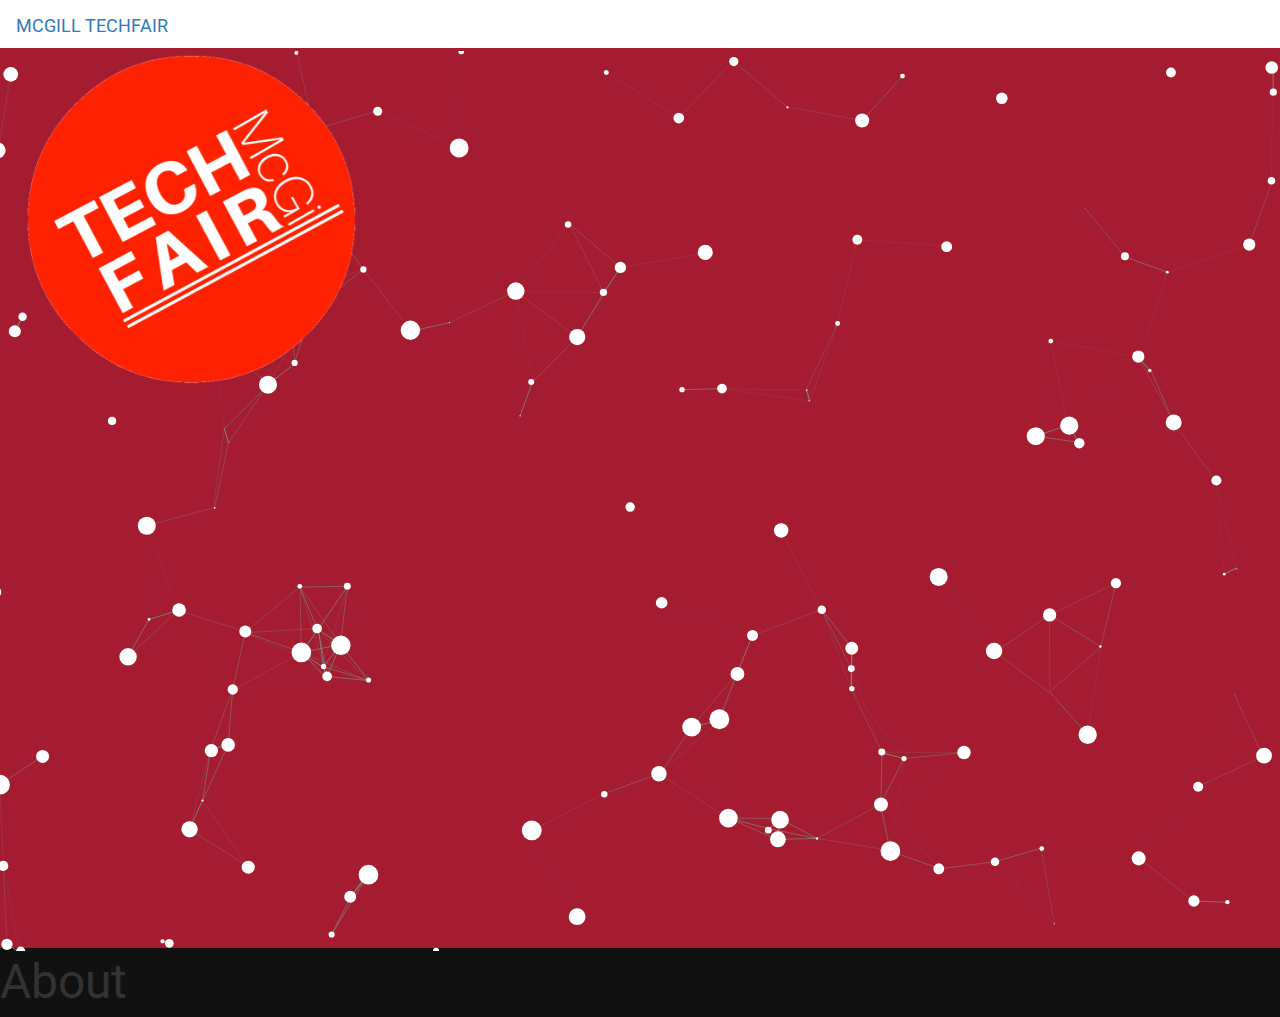
==== index.html @ 24a0ea42 "remainder files" ====
<!DOCTYPE html>
<html lang="en">
<head>
  <meta charset="utf-8">
  <title>McGill TechFair</title>
  <meta name="description" content="particles.js is a lightweight JavaScript library for creating particles.">
  <meta name="author" content="Vincent Garreau" />
  <meta name="viewport" content="width=device-width, initial-scale=1.0, minimum-scale=1.0, maximum-scale=1.0, user-scalable=no">

  <!-- Custom CSS -->
  <link rel="stylesheet" media="screen" href="custom/css/custom-style-1.css">

  <!-- Particles CSS -->
  <link rel="stylesheet" media="screen" href="tools/demo/css/style.css">

  <!-- fonts -->
  <link rel="stylesheet" type="text/css" href="https://fonts.googleapis.com/css?family=Roboto">
  
  <!-- Bootstrap cdn -->
  <link rel="stylesheet" href="https://maxcdn.bootstrapcdn.com/bootstrap/3.3.7/css/bootstrap.min.css">
  <script src="https://maxcdn.bootstrapcdn.com/bootstrap/3.3.7/js/bootstrap.min.js"></script>
  
  <!-- jQuery cdn -->
  <script src="https://ajax.googleapis.com/ajax/libs/jquery/3.1.1/jquery.min.js"></script>


  <style>
      body {
        font-family: 'Roboto', sans-serif;
        font-size: 48px;
      }
      .navbar {
        text-transform: uppercase;
        background-color: #F0A202
        color: #0E1428;
        margin-bottom: -4px
      }
  </style>

</head>
<body>

<nav class="navbar">
  <div class="container-fluid">
    <div class="navbar-header">
      <a class="navbar-brand" href="#">McGill TechFair</a>
    </div>
  </div>
</nav>

<!-- particles.js container -->
<div id="particles-js">
  <img id="techfair-logo" src="custom/img/TechFairLogo.png" class="cover">
</div>
<div id="about-us">
About
</div>

<!-- scripts -->
<script src="tools/particles.js"></script>
<script src="tools/demo/js/app.js"></script>

<script>
  var count_particles, stats, update;
  stats = new Stats;
  stats.setMode(0);
  stats.domElement.style.position = 'absolute';
  stats.domElement.style.left = '0px';
  stats.domElement.style.top = '0px';
  document.body.appendChild(stats.domElement);
  count_particles = document.querySelector('.js-count-particles');
  update = function() {
    stats.begin();
    stats.end();
    if (window.pJSDom[0].pJS.particles && window.pJSDom[0].pJS.particles.array) {
      count_particles.innerText = window.pJSDom[0].pJS.particles.array.length;
    }
    requestAnimationFrame(update);
  };
  requestAnimationFrame(update);
</script>

</body>
</html>
---- custom/css/custom-style-1.css ----
#particles-js {
    position: relative;
}
#particles-js #techfair-logo{
    position: absolute;
    /* position in top left of #tobecovered */
    top: 0; /* top of #tobecovered */
    left: 0; /* left of #tobecovered */
    width: 400px;
}
---- tools/demo/css/style.css ----
/* =============================================================================
   HTML5 CSS Reset Minified - Eric Meyer
   ========================================================================== */

html,body,div,span,object,iframe,h1,h2,h3,h4,h5,h6,p,blockquote,pre,abbr,address,cite,code,del,dfn,em,img,ins,kbd,q,samp,small,strong,sub,sup,var,b,i,dl,dt,dd,ol,ul,li,fieldset,form,label,legend,table,caption,tbody,tfoot,thead,tr,th,td,article,aside,canvas,details,figcaption,figure,footer,header,hgroup,menu,nav,section,summary,time,mark,audio,video{margin:0;padding:0;border:0;outline:0;font-size:100%;vertical-align:baseline;background:transparent}
body{line-height:1}
article,aside,details,figcaption,figure,footer,header,hgroup,menu,nav,section{display:block}
nav ul{list-style:none}
blockquote,q{quotes:none}
blockquote:before,blockquote:after,q:before,q:after{content:none}
a{margin:0;padding:0;font-size:100%;vertical-align:baseline;background:transparent;text-decoration:none}
mark{background-color:#ff9;color:#000;font-style:italic;font-weight:bold}
del{text-decoration:line-through}
abbr[title],dfn[title]{border-bottom:1px dotted;cursor:help}
table{border-collapse:collapse;border-spacing:0}
hr{display:block;height:1px;border:0;border-top:1px solid #ccc;margin:1em 0;padding:0}
input,select{vertical-align:middle}
li{list-style:none}


/* =============================================================================
   My CSS
   ========================================================================== */

/* ---- base ---- */

html,body{ 
	width:100%;
	height:100%;
	background:#111;
}

html{
  -webkit-tap-highlight-color: rgba(0, 0, 0, 0);
}

body{
  font:normal 75% Arial, Helvetica, sans-serif;
}

canvas{
  display:block;
  vertical-align:bottom;
}


/* ---- stats.js ---- */

.count-particles{
  background: #000022;
  position: absolute;
  top: 48px;
  left: 0;
  width: 80px;
  color: #13E8E9;
  font-size: .8em;
  text-align: left;
  text-indent: 4px;
  line-height: 14px;
  padding-bottom: 2px;
  font-family: Helvetica, Arial, sans-serif;
  font-weight: bold;
}

.js-count-particles{
  font-size: 1.1em;
}

#stats,
.count-particles{
  -webkit-user-select: none;
  margin-top: 5px;
  margin-left: 5px;
}

#stats{
  border-radius: 3px 3px 0 0;
  overflow: hidden;
}

.count-particles{
  border-radius: 0 0 3px 3px;
}


/* ---- particles.js container ---- */

#particles-js{
  width: 100%;
  height: 100%;
  background-color: #A51C30;
  background-image: url('');
  background-size: cover;
  background-position: 50% 50%;
  background-repeat: no-repeat;
}
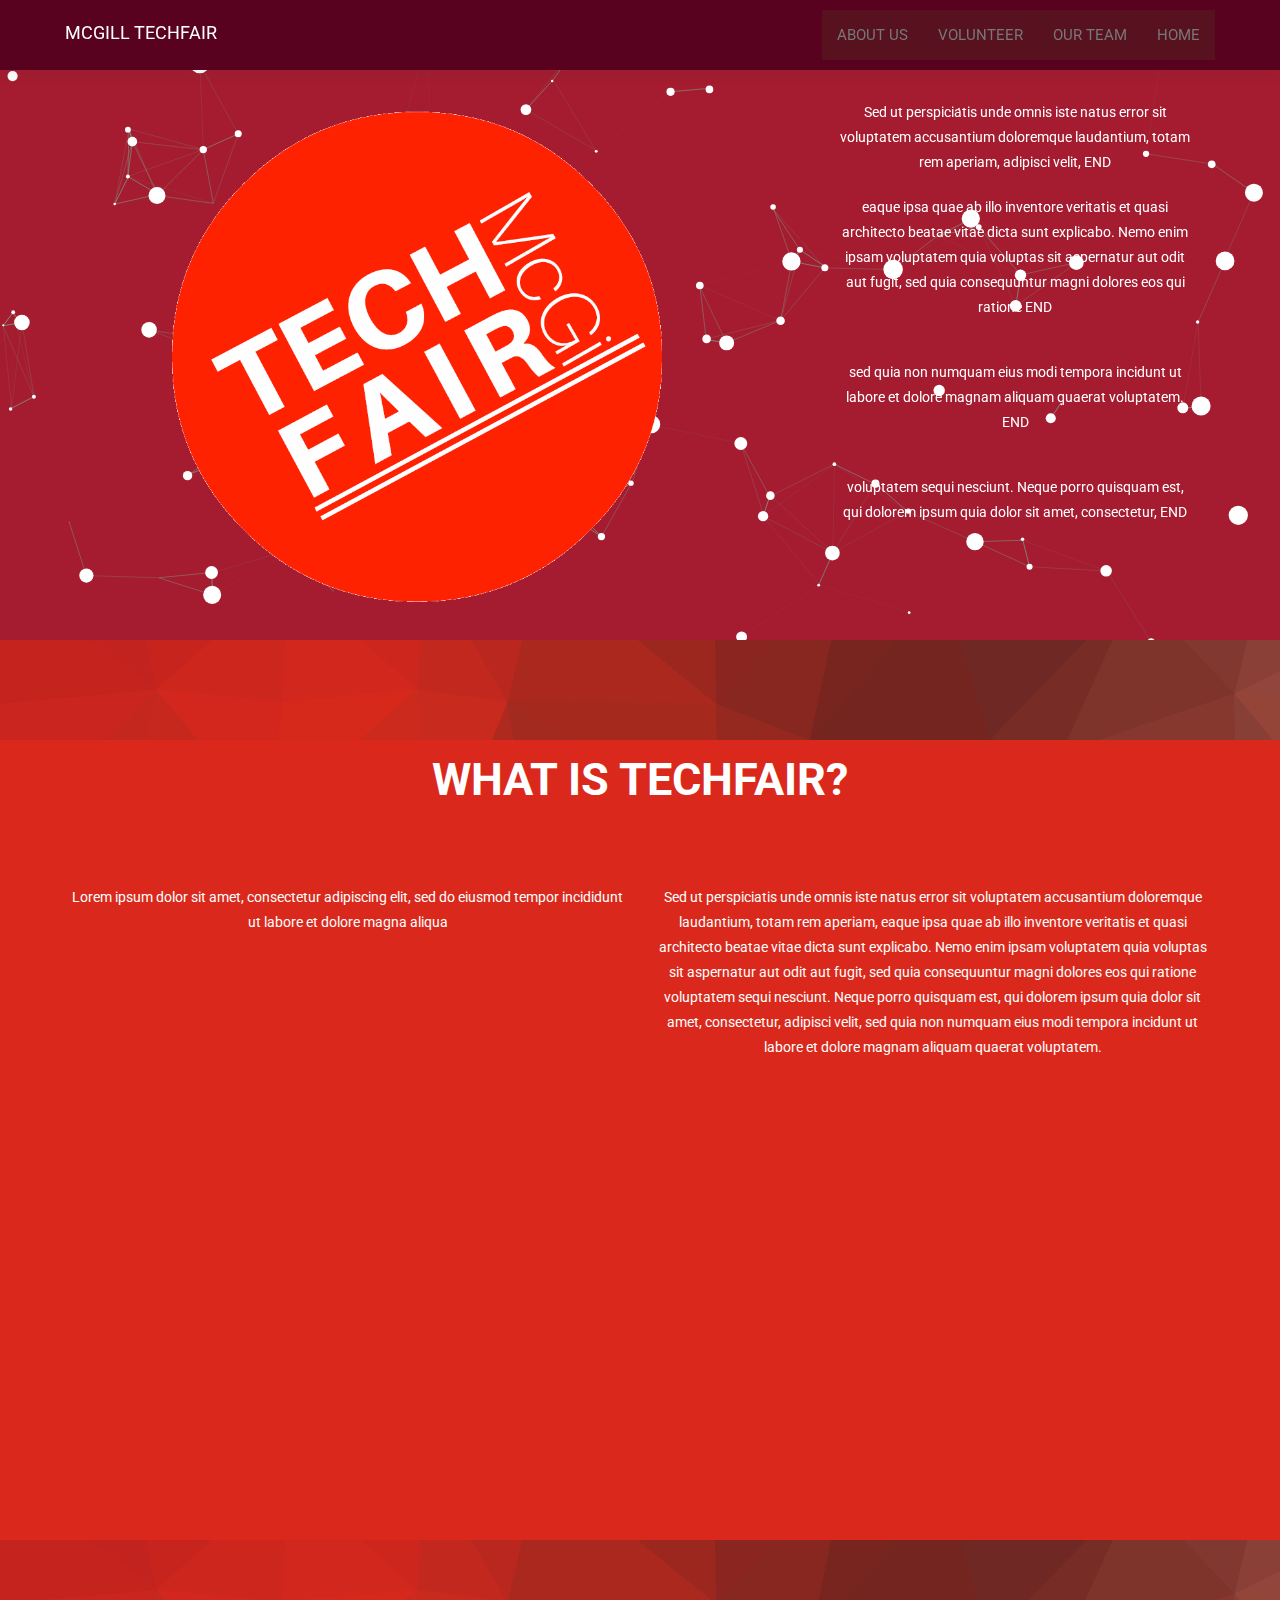
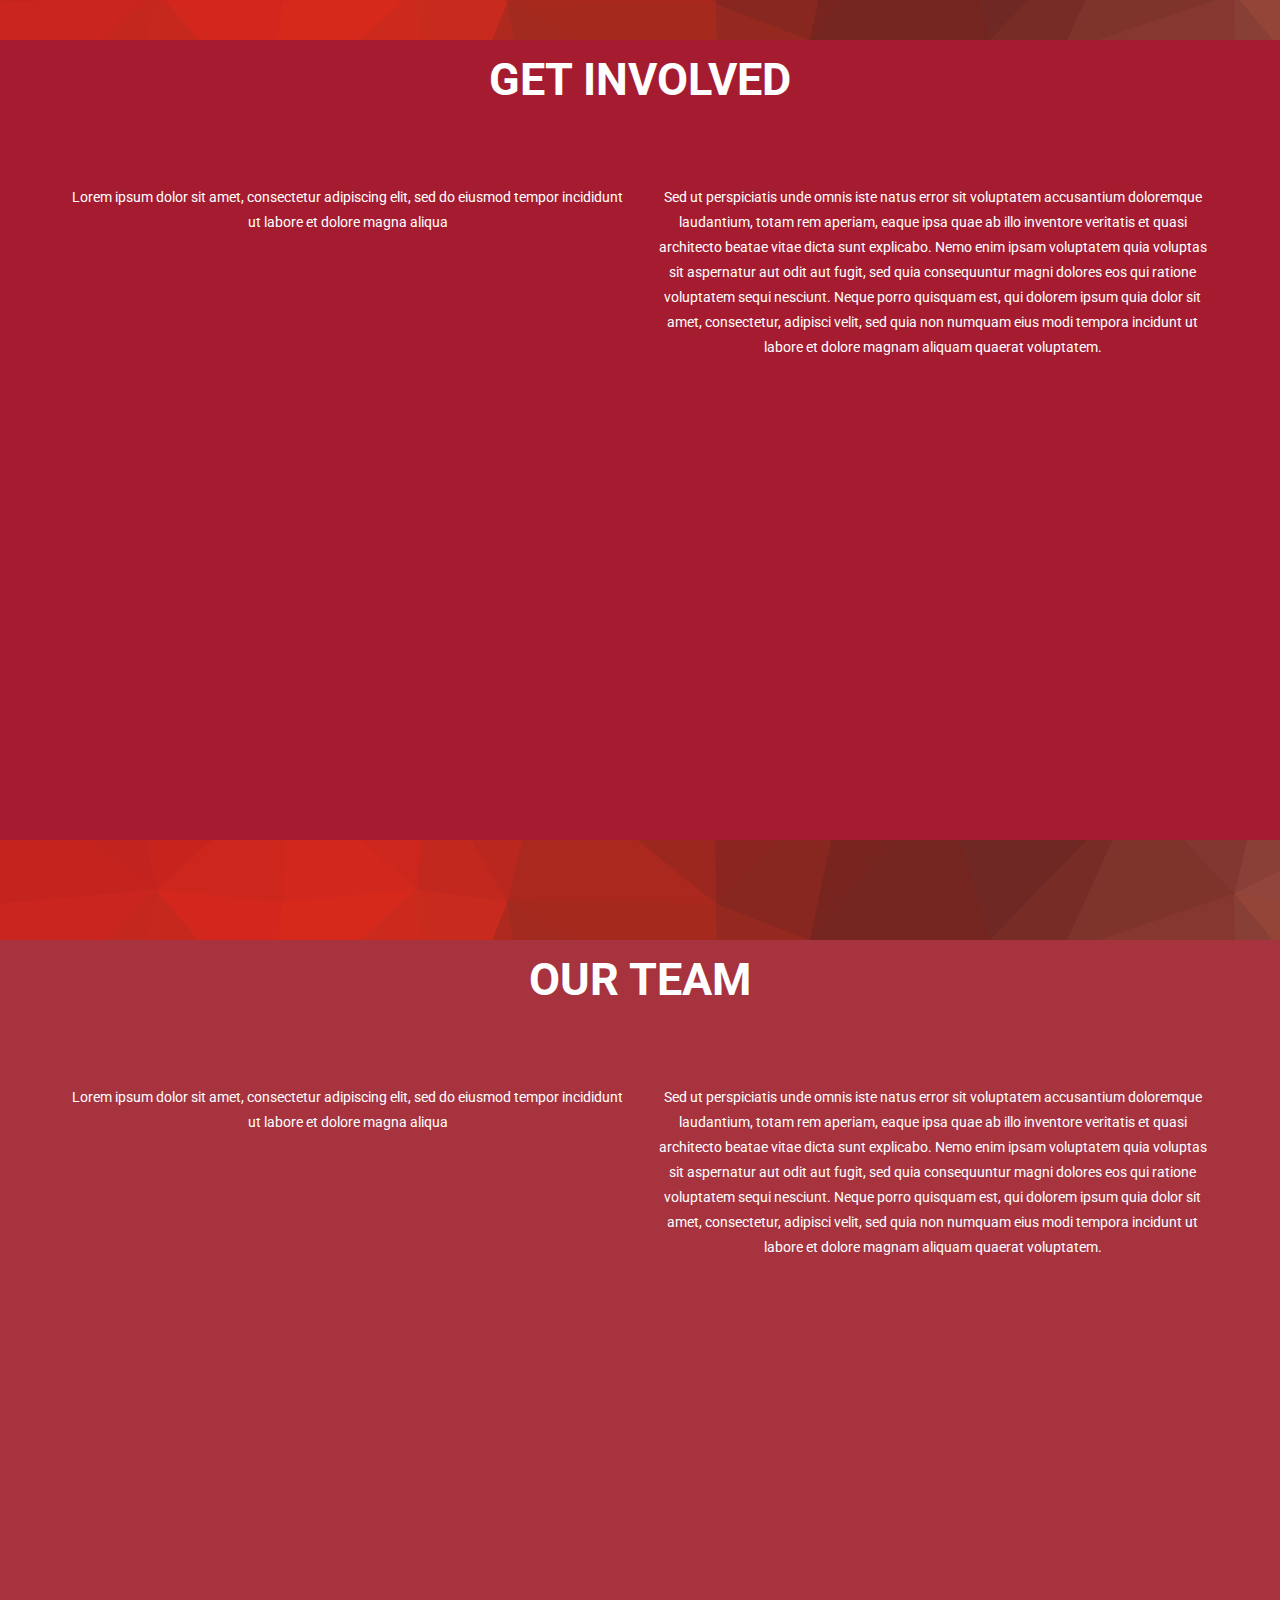
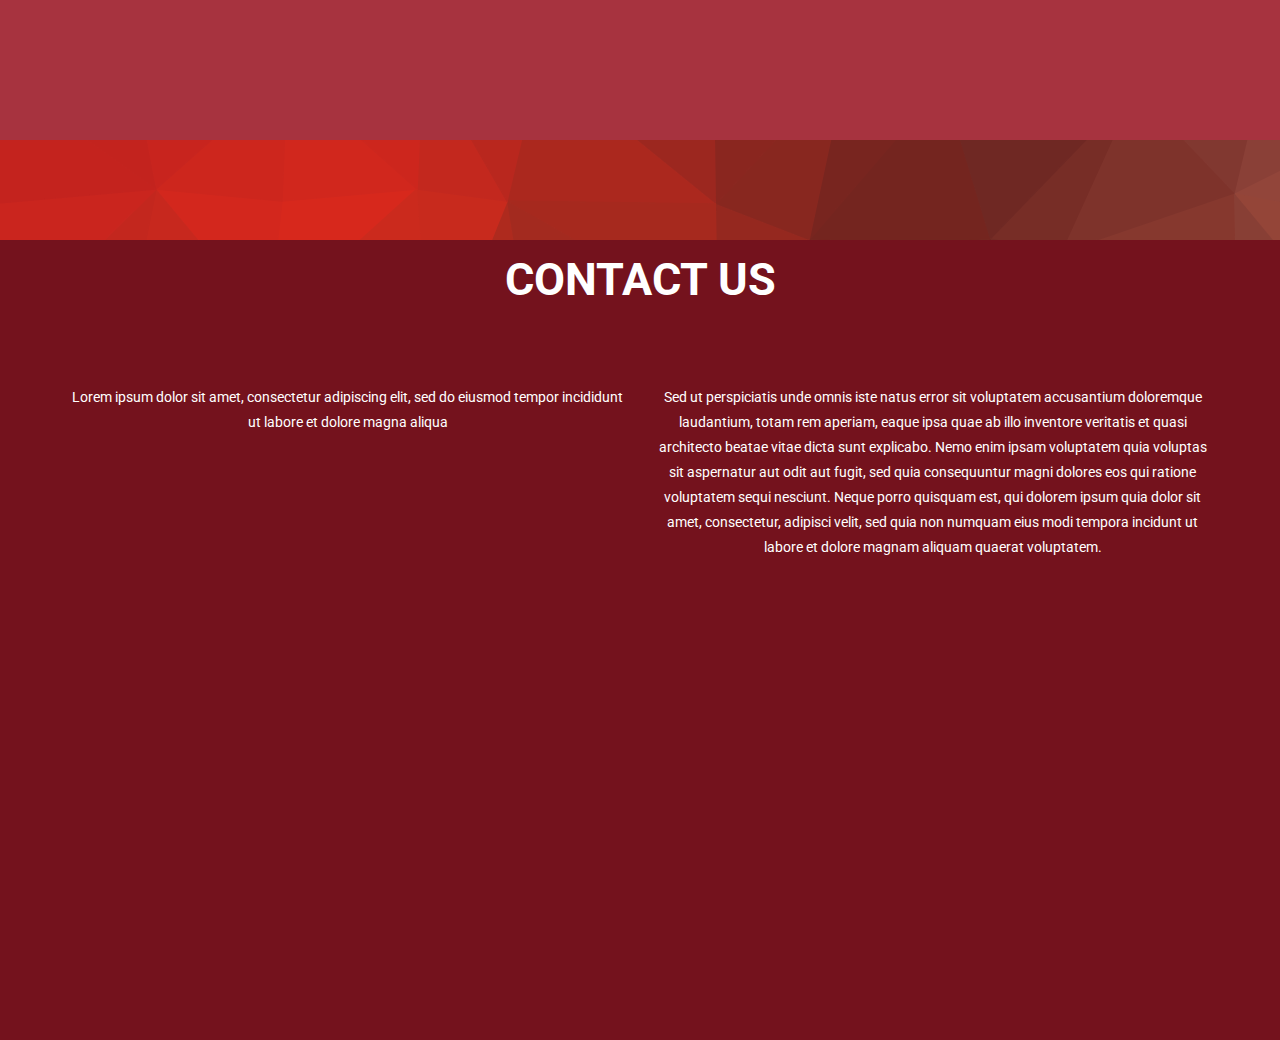
==== commit d13f456e: ""redone styling with particles.js and trianglify.js components"" ====
--- a/index.html
+++ b/index.html
@@ -1,84 +1,183 @@
 <!DOCTYPE html>
 <html lang="en">
 <head>
+  <title>McGill TechFair</title>
+
   <meta charset="utf-8">
-  <title>McGill TechFair</title>
-  <meta name="description" content="particles.js is a lightweight JavaScript library for creating particles.">
-  <meta name="author" content="Vincent Garreau" />
+  <meta name="description" content="McGill Techfair Website">
+  <meta name="author" content="Anurag Kalra" />
   <meta name="viewport" content="width=device-width, initial-scale=1.0, minimum-scale=1.0, maximum-scale=1.0, user-scalable=no">
-
-  <!-- Custom CSS -->
-  <link rel="stylesheet" media="screen" href="custom/css/custom-style-1.css">
-
-  <!-- Particles CSS -->
-  <link rel="stylesheet" media="screen" href="tools/demo/css/style.css">
-
-  <!-- fonts -->
-  <link rel="stylesheet" type="text/css" href="https://fonts.googleapis.com/css?family=Roboto">
   
-  <!-- Bootstrap cdn -->
-  <link rel="stylesheet" href="https://maxcdn.bootstrapcdn.com/bootstrap/3.3.7/css/bootstrap.min.css">
+  <!-- Bootstrap JS cdn -->
   <script src="https://maxcdn.bootstrapcdn.com/bootstrap/3.3.7/js/bootstrap.min.js"></script>
-  
   <!-- jQuery cdn -->
   <script src="https://ajax.googleapis.com/ajax/libs/jquery/3.1.1/jquery.min.js"></script>
 
 
-  <style>
-      body {
-        font-family: 'Roboto', sans-serif;
-        font-size: 48px;
-      }
-      .navbar {
-        text-transform: uppercase;
-        background-color: #F0A202
-        color: #0E1428;
-        margin-bottom: -4px
-      }
-  </style>
+  <!-- Google fonts cdn-->
+  <link rel="stylesheet" type="text/css" href="https://fonts.googleapis.com/css?family=Roboto">
+  <!-- Awesome fonts cdn-->
+  <link rel="stylesheet" href="https://maxcdn.bootstrapcdn.com/font-awesome/4.4.0/css/font-awesome.min.css">
+  <!-- Bootstrap CSS cdn-->
+  <link rel="stylesheet" href="https://maxcdn.bootstrapcdn.com/bootstrap/3.3.7/css/bootstrap.min.css">  
+  <!-- Particles CSS -->
+  <link rel="stylesheet" media="screen" href="tools/demo/css/style.css">
+  
+  <!-- Custom CSS -->
+  <link rel="stylesheet" media="screen" href="custom/css/styles.css">
+  <link rel="stylesheet" media="screen" href="custom/css/custom-style-1.css">
+  <link rel="stylesheet" media="screen" href="custom/css/navbar-style.css">
+  <link rel="stylesheet" media="screen" href="custom/css/fonts.css">
 
 </head>
 <body>
 
-<nav class="navbar">
-  <div class="container-fluid">
-    <div class="navbar-header">
-      <a class="navbar-brand" href="#">McGill TechFair</a>
+<div id="custom-navbar-1" class="navbar navbar-default navbar-fixed-top" role="navigation">
+    <div class="container">
+        <div class="navbar-header"><a class="navbar-brand" href="#">McGill Techfair</a>
+            <button type="button" class="navbar-toggle" data-toggle="collapse" data-target=".navbar-menubuilder">
+                <span class="sr-only">Toggle navigation</span>
+                <span class="icon-bar"></span>
+                <span class="icon-bar"></span>
+                <span class="icon-bar"></span>
+            </button>
+        </div>
+        <div class="collapse navbar-collapse navbar-menubuilder">
+            <ul class="nav navbar-nav navbar-right">
+                <li><a href="#about-us">About Us</a>
+                </li>
+                <li><a href="#volunteer">Volunteer</a>
+                </li>
+                <li><a href="#our-team">Our Team</a>
+                </li>
+                <li><a href="#">Home</a>
+                </li>
+            </ul>
+        </div>
+    </div>
+</div>
+
+<!-- particles.js container -->
+<div id="parent">
+  <div id="particles-js">
+  </div>
+  <div id="curtain">
+    <div class="container">
+      <div class="row">
+        <div class="col-md-8 col-xs-12">
+          <img id="techfair-logo" src="custom/img/TechFairLogo.png">
+        </div>
+        <div class="col-md-4 col-xs-12">
+           Sed ut perspiciatis unde omnis iste natus error sit voluptatem accusantium doloremque laudantium, totam rem aperiam, adipisci velit, END
+           <div class="row landing-info">
+           eaque ipsa quae ab illo inventore veritatis et quasi architecto beatae vitae dicta sunt explicabo. Nemo enim ipsam voluptatem quia voluptas sit aspernatur aut odit aut fugit, sed quia consequuntur magni dolores eos qui ratione END
+           </div>
+           <div class="row landing-info">
+           sed quia non numquam eius modi tempora incidunt ut labore et dolore magnam aliquam quaerat voluptatem. END
+           </div>
+           <div class="row landing-info">
+           voluptatem sequi nesciunt. Neque porro quisquam est, qui dolorem ipsum quia dolor sit amet, consectetur, END
+           </div>
+        </div>
+      </div>
     </div>
   </div>
-</nav>
+</div>
 
-<!-- particles.js container -->
-<div id="particles-js">
-  <img id="techfair-logo" src="custom/img/TechFairLogo.png" class="cover">
+<!-- ABOUT-US -->
+<div id="about-us" class="content">
+  <div class=triangle-separator>
+    <img id="triangle-1" src="custom/img/pattern-1.png">
+  </div>
+  <div class="section-header">
+    <h2>What is Techfair?</h2>
+  </div>
+  <div class="container">
+    <div class="row">
+      <div class="col-lg-6 col-md-6 column">
+        <p>Lorem ipsum dolor sit amet, consectetur adipiscing elit, sed do eiusmod tempor incididunt ut labore et dolore magna aliqua
+        </p>
+      </div>
+      <div class="col-lg-6 col-md-6 column">
+        <div>
+          Sed ut perspiciatis unde omnis iste natus error sit voluptatem accusantium doloremque laudantium, totam rem aperiam, eaque ipsa quae ab illo inventore veritatis et quasi architecto beatae vitae dicta sunt explicabo. Nemo enim ipsam voluptatem quia voluptas sit aspernatur aut odit aut fugit, sed quia consequuntur magni dolores eos qui ratione voluptatem sequi nesciunt. Neque porro quisquam est, qui dolorem ipsum quia dolor sit amet, consectetur, adipisci velit, sed quia non numquam eius modi tempora incidunt ut labore et dolore magnam aliquam quaerat voluptatem.
+        </div>
+      </div>
+    </div>
+  </div>
 </div>
-<div id="about-us">
-About
+<!--END ABOUT-US-->
+
+<div id="volunteer" class="content"> 
+  <div class=triangle-separator>
+    <img id="triangle-1" src="custom/img/pattern-1.png">
+  </div>
+  <div class="section-header">
+    <h2>Get involved</h2>
+  </div>
+  <div class="container">
+    <div class="row">
+      <div class="col-lg-6 col-md-6 column">
+        <p>Lorem ipsum dolor sit amet, consectetur adipiscing elit, sed do eiusmod tempor incididunt ut labore et dolore magna aliqua
+        </p>
+      </div>
+      <div class="col-lg-6 col-md-6 column">
+        <div>
+          Sed ut perspiciatis unde omnis iste natus error sit voluptatem accusantium doloremque laudantium, totam rem aperiam, eaque ipsa quae ab illo inventore veritatis et quasi architecto beatae vitae dicta sunt explicabo. Nemo enim ipsam voluptatem quia voluptas sit aspernatur aut odit aut fugit, sed quia consequuntur magni dolores eos qui ratione voluptatem sequi nesciunt. Neque porro quisquam est, qui dolorem ipsum quia dolor sit amet, consectetur, adipisci velit, sed quia non numquam eius modi tempora incidunt ut labore et dolore magnam aliquam quaerat voluptatem.
+        </div>
+      </div>
+    </div>
+  </div>  
 </div>
+
+<div id="our-team" class="content">
+  <div class=triangle-separator>
+    <img id="triangle-1" src="custom/img/pattern-1.png">
+  </div>
+  <div class="section-header">
+    <h2>Our Team</h2>
+  </div>
+  <div class="container">
+    <div class="row">
+      <div class="col-lg-6 col-md-6 column">
+        <p>Lorem ipsum dolor sit amet, consectetur adipiscing elit, sed do eiusmod tempor incididunt ut labore et dolore magna aliqua
+        </p>
+      </div>
+      <div class="col-lg-6 col-md-6 column">
+        <div>
+          Sed ut perspiciatis unde omnis iste natus error sit voluptatem accusantium doloremque laudantium, totam rem aperiam, eaque ipsa quae ab illo inventore veritatis et quasi architecto beatae vitae dicta sunt explicabo. Nemo enim ipsam voluptatem quia voluptas sit aspernatur aut odit aut fugit, sed quia consequuntur magni dolores eos qui ratione voluptatem sequi nesciunt. Neque porro quisquam est, qui dolorem ipsum quia dolor sit amet, consectetur, adipisci velit, sed quia non numquam eius modi tempora incidunt ut labore et dolore magnam aliquam quaerat voluptatem.
+        </div>
+      </div>
+    </div>
+  </div>
+</div>
+
+<div id="contact" class="content">
+  <div class=triangle-separator>
+    <img id="triangle-1" src="custom/img/pattern-1.png">
+  </div>
+  <div class="section-header">
+    <h2>Contact us</h2>
+  </div>
+  <div class="container">
+    <div class="row">
+      <div class="col-lg-6 col-md-6 column">
+        <p>Lorem ipsum dolor sit amet, consectetur adipiscing elit, sed do eiusmod tempor incididunt ut labore et dolore magna aliqua
+        </p>
+      </div>
+      <div class="col-lg-6 col-md-6 column">
+        <div>
+          Sed ut perspiciatis unde omnis iste natus error sit voluptatem accusantium doloremque laudantium, totam rem aperiam, eaque ipsa quae ab illo inventore veritatis et quasi architecto beatae vitae dicta sunt explicabo. Nemo enim ipsam voluptatem quia voluptas sit aspernatur aut odit aut fugit, sed quia consequuntur magni dolores eos qui ratione voluptatem sequi nesciunt. Neque porro quisquam est, qui dolorem ipsum quia dolor sit amet, consectetur, adipisci velit, sed quia non numquam eius modi tempora incidunt ut labore et dolore magnam aliquam quaerat voluptatem.
+        </div>
+      </div>
+    </div>
+  </div>
+</div>
+
 
 <!-- scripts -->
 <script src="tools/particles.js"></script>
 <script src="tools/demo/js/app.js"></script>
 
-<script>
-  var count_particles, stats, update;
-  stats = new Stats;
-  stats.setMode(0);
-  stats.domElement.style.position = 'absolute';
-  stats.domElement.style.left = '0px';
-  stats.domElement.style.top = '0px';
-  document.body.appendChild(stats.domElement);
-  count_particles = document.querySelector('.js-count-particles');
-  update = function() {
-    stats.begin();
-    stats.end();
-    if (window.pJSDom[0].pJS.particles && window.pJSDom[0].pJS.particles.array) {
-      count_particles.innerText = window.pJSDom[0].pJS.particles.array.length;
-    }
-    requestAnimationFrame(update);
-  };
-  requestAnimationFrame(update);
-</script>
-
 </body>
 </html>--- a/custom/css/styles.css
+++ b/custom/css/styles.css
@@ -0,0 +1,2254 @@
+/* =======================================================================
+Zerif -One Page Respossive HTML5 Template
+======================================================================= */
+
+
+/* --------------------------------------
+=========================================
+GLOBAL STYLES
+=========================================
+-----------------------------------------*/
+
+html {
+    font-size: 100%;
+    margin: 0;
+    padding: 0;
+}
+
+body {
+    font-family: 'Lato', sans-serif !important;
+    font-size: 14px;
+    color: #808080;
+    font-weight: normal;
+    overflow-x: hidden !important;
+    line-height: 25px;
+    text-align: center;
+    margin: 0;
+    padding: 0;
+}
+
+
+/* Internet Explorer 10 in Windows 8 and Windows Phone 8 Bug fix */
+
+@-webkit-viewport {
+    width: device-width;
+}
+
+@-moz-viewport {
+    width: device-width;
+}
+
+@-ms-viewport {
+    width: device-width;
+}
+
+@-o-viewport {
+    width: device-width;
+}
+
+@viewport {
+    width: device-width;
+}
+
+
+/* Other fixes*/
+
+*,
+*:before,
+*:after {
+    -webkit-box-sizing: border-box;
+    -moz-box-sizing: border-box;
+    box-sizing: border-box;
+}
+
+i {
+    vertical-align: middle;
+}
+
+ul,
+ol {
+    padding-left: 0 !important;
+}
+
+li {
+    list-style: none;
+}
+
+
+/* Selection colours (easy to forget) */
+
+::-moz-selection {
+    background: #FC6D6D;
+    color: #FFF;
+}
+
+::selection {
+    background: #FC6D6D;
+    color: #FFF;
+}
+
+::-moz-selection {
+    background: #FC6D6D;
+    color: #FFF;
+}
+
+a {
+    color: #e6bf2b;
+    -webkit-transition: all 700ms;
+    transition: all 700ms;
+}
+
+a,
+a:hover {
+    text-decoration: none;
+}
+
+a:hover {
+    color: #e6bf2b;
+}
+
+p {
+    margin: 0;
+}
+
+.full-width {
+    width: 100%;
+    margin: auto;
+}
+
+
+/*---------------------------------------
+ **   TYPOGRAPHY                     -----
+-----------------------------------------*/
+
+h1,
+h2,
+h3,
+h4,
+h5,
+h6 {
+    margin: 0;
+    padding: 0;
+    border: 0;
+    font-size: 100%;
+    font: inherit;
+    vertical-align: baseline;
+}
+
+h1,
+h2 {
+    font-family: 'Montserrat', 'sans-serif';
+    font-weight: 700;
+    text-transform: uppercase;
+}
+
+h1 {
+    font-size: 55px;
+}
+
+h2 {
+    font-size: 45px !important;
+    line-height: 55px;
+}
+
+h3 {
+    font-size: 24px;
+}
+
+h4 {
+    font-size: 18px;
+}
+
+h5 {
+    font-size: 17px;
+}
+
+h6 {
+    font-size: 16px;
+}
+
+
+/*---------------------------------------
+ **   BUTTONS                        -----
+-----------------------------------------*/
+
+.buttons {
+    text-align: center;
+    margin-bottom: 100px;
+    margin-top: 45px;
+}
+
+.buttons2 {
+    text-align: center;
+    margin-top: 30px;
+}
+
+.button {
+    display: inline-block !important;
+    text-align: center;
+    text-transform: uppercase;
+    padding: 10px 35px 10px 35px;
+    border-radius: 4px;
+    margin: 10px;
+}
+
+.custom-button {
+    display: inline-block !important;
+    text-align: center;
+    text-transform: uppercase;
+    padding: 13px 35px 13px 35px;
+    border-radius: 4px;
+    margin: 10px;
+    border: none;
+}
+
+.red-btn {
+    background: #96224b;
+}
+
+.yellow-btn {
+    background: #e6bf2b;
+}
+
+.red-btn,
+.yellow-btn {
+    color: #FFF;
+    -webkit-transition: all 0.3s ease-in-out;
+    transition: all 0.3s ease-in-out;
+}
+
+.red-btn:hover {
+    color: #FFF;
+    background: #700f61;
+}
+
+.yellow-btn:hover {
+    color: #FFF;
+    background: #d98133;
+}
+
+
+/*---------------------------------------
+ **   COLORS                         -----
+-----------------------------------------*/
+
+
+/** BACKGROUNDS **/
+
+.red1-bg {
+    background: #96224b;
+}
+
+.red2-bg {
+    background: #700f61;
+}
+
+.yellow1-bg {
+    background: #e6bf2b;
+}
+
+.yellow2-bg {
+    background: #d98133;
+}
+
+.dark-bg {
+    background: #404040;
+}
+
+.white-bg {
+    background: #FFFFFF;
+}
+
+
+/** FOR TEXTS AND ICON FONTS **/
+
+.red1-text {
+    color: #96224b;
+}
+
+.red2-text {
+    color: #700f61;
+}
+
+.yellow1-text {
+    color: #e6bf2b;
+}
+
+.yellow2-text {
+    color: #d98133;
+}
+
+.dark-text {
+    color: #404040;
+}
+
+.grey-text {
+    color: #c5c5c5;
+}
+
+.white-text {
+    color: #FFFFFF;
+}
+
+
+/*---------------------------------------
+ **   BORDER BOTTOMS                 -----
+-----------------------------------------*/
+
+.white-border-bottom:before {
+    position: absolute;
+    margin: auto;
+    z-index: 1;
+    content: "";
+    width: 50%;
+    height: 2px;
+    background: #F5F5F5;
+    bottom: -9px;
+    left: 25%;
+}
+
+.dark-border-bottom:before {
+    position: absolute;
+    margin: auto;
+    z-index: 1;
+    content: "";
+    width: 50%;
+    height: 2px;
+    background: #404040;
+    bottom: -9px;
+    left: 25%;
+}
+
+.red1-border-bottom:before {
+    position: absolute;
+    margin: auto;
+    z-index: 1;
+    content: "";
+    width: 75%;
+    height: 2px;
+    background: #96224b;
+    bottom: -9px;
+    left: 12.5%;
+}
+
+.red2-border-bottom:before {
+    position: absolute;
+    margin: auto;
+    z-index: 1;
+    content: "";
+    width: 75%;
+    height: 2px;
+    background: #700f61;
+    bottom: -9px;
+    left: 12.5%;
+}
+
+.yellow1-border-bottom:before {
+    position: absolute;
+    margin: auto;
+    z-index: 1;
+    content: "";
+    width: 75%;
+    height: 2px;
+    background: #e6bf2b;
+    bottom: -9px;
+    left: 12.5%;
+}
+
+.yellow2-border-bottom:before {
+    position: absolute;
+    margin: auto;
+    z-index: 1;
+    content: "";
+    width: 75%;
+    height: 2px;
+    background: #d98133;
+    bottom: -9px;
+    left: 12.5%;
+}
+
+
+/*---------------------------------------
+ **   FORM                           -----
+-----------------------------------------*/
+
+.input-box {
+    border: 0;
+    width: 274px;
+    text-align: left;
+    text-transform: none;
+    padding: 9px;
+    min-height: 46px;
+    padding-left: 15px;
+    display: inline-block;
+    border-radius: 4px;
+    background: rgba(255, 255, 255, 0.95);
+}
+
+.textarea-box {
+    border: 0;
+    text-align: left;
+    text-transform: none;
+    padding: 9px;
+    min-height: 250px;
+    padding-left: 15px;
+    display: inline-block;
+    border-radius: 4px;
+    background: rgba(255, 255, 255, 0.95);
+}
+
+textarea:hover,
+input:hover,
+textarea:active,
+input:active,
+textarea:houses,
+input:houses {
+    outline: 1 !important;
+    outline-color: #e6bf2b !important;
+    -webkit-appearance: none;
+    border: none !important;
+    -webkit-box-shadow: none !important;
+    box-shadow: none !important;
+}
+
+
+/*---------------------------------------
+ **   SECTION HEADERS                -----
+-----------------------------------------*/
+
+
+/*** SECTION HEADERS ***/
+
+.houses,
+.events,
+.about-us,
+.sponsors,
+.team,
+.foodblog,
+.contact-us {
+    padding-top: 100px;
+}
+
+.section-header {
+    text-align: center;
+    padding-bottom: 75px;
+}
+
+.section-header h2 {
+    padding-bottom: 10px;
+    line-height: 40px;
+    position: relative;
+    display: inline-block;
+}
+
+.section-header h6 {
+    font-size: 16px;
+}
+
+
+/* PRE LOADER */
+
+.preloader {
+    position: fixed;
+    top: 0;
+    left: 0;
+    right: 0;
+    bottom: 0;
+    background-color: #fefefe;
+    z-index: 99999;
+    height: 100%;
+    width: 100%;
+    overflow: hidden !important;
+}
+
+.status {
+    width: 200px;
+    height: 200px;
+    position: absolute;
+    left: 50%;
+    top: 50%;
+    background-image: url(../images/loading.gif);
+    background-repeat: no-repeat;
+    background-position: center;
+    margin: -100px 0 0 -100px;
+}
+
+
+/*---------------------------------------
+=========================================
+ **   SECTION STYLES                 -----
+=========================================
+-----------------------------------------*/
+
+
+/*---------------------------------------
+ **   SECTION:  HOME                  -----
+-----------------------------------------*/
+
+.header {
+    background: rgba(0, 0, 0, 0.5);
+    min-height: 775px;
+    position: relative;
+    overflow: hidden;
+}
+
+
+/*----  SECTION:  HOME > TOP BAR   ----*/
+
+.navbar {
+    background: #FFF;
+    overflow: hidden;
+    border: 0;
+    border-radius: 0 !important;
+    text-align: left;
+    -webkit-box-shadow: 0px 5px 11px 0px rgba(50, 50, 50, 0.08);
+    box-shadow: 0px 5px 11px 0px rgba(50, 50, 50, 0.08);
+}
+
+#main-nav {
+    position: absolute;
+    width: 100%;
+    z-index: 1000;
+    min-height: 75px;
+}
+
+#main-nav.fixed {
+    position: fixed !important;
+    top: 0;
+}
+
+.navbar-inverse .navbar-nav>li {
+    display: inline;
+    margin-right: 20px;
+    margin-top: 20px;
+}
+
+.navbar-inverse .navbar-nav>li:last-child {
+    margin-right: 0 !important;
+}
+
+.navbar-inverse .navbar-nav>li>a {
+    color: #404040;
+    padding: 0;
+    line-height: 35px;
+}
+
+.navbar-brand {
+    height: 76px;
+    position: relative;
+    line-height: 45px;
+    padding-top: 23px;
+}
+
+.current a {
+    color: #e6bf2b !important;
+    position: relative;
+    outline: none;
+}
+
+.current:before {
+    position: absolute;
+    margin: auto;
+    z-index: 1;
+    content: "";
+    width: 75%;
+    height: 2px;
+    background: #e6bf2b;
+    bottom: 0px;
+    left: 12.5%;
+}
+
+.navbar-inverse .navbar-nav>li>a:hover {
+    color: #d98133;
+    outline: none;
+}
+
+.navbar-toggle {
+    border: 0;
+    background-color: #808080;
+    margin-top: 23px;
+}
+
+.navbar-inverse .navbar-toggle:hover,
+.navbar-inverse .navbar-toggle:houses {
+    background-color: #d98133;
+    filter: alpha(opacity=100);
+    opacity: 1;
+}
+
+
+/*----  SECTION:  HOME > INTRO AND SHORT MSGS   ----*/
+
+.intro {
+    text-align: center;
+    color: #FFF;
+    margin-top: 25%;
+    line-height: 65px;
+    z-index: 0;
+}
+
+.intro2 {
+    text-align: center;
+    color: #FFF;
+    margin-top: 10%;
+    line-height: 65px;
+    z-index: 0;
+}
+
+
+/* Short Messages */
+
+.bottom-message-section {
+    margin-top: 14%;
+    position: relative;
+}
+
+.short-text {
+    margin: auto;
+    text-align: center;
+    color: rgba(255, 255, 255, 0.7);
+    text-transform: uppercase;
+}
+
+
+/*---------------------------------------
+ **   SECTION:  HOUSES             -----
+-----------------------------------------*/
+
+.houses {
+    padding-bottom: 100px;
+    overflow: hidden;
+    background: #272727;
+}
+
+
+/* HOUSES BOX */
+
+.houses-box {
+    margin-bottom: 75px;
+}
+
+.houses-box .service-icon {
+    margin-bottom: 30px;
+    width: 145px;
+    height: 145px;
+    margin: auto;
+    border-radius: 50%;
+    border: 10px solid #ececec;
+    margin-bottom: 20px;
+    position: relative;
+    -webkit-transition: all 0.2s ease-in-out;
+    transition: all 0.2s ease-in-out;
+}
+
+
+/* ON HOVER COLORED ROUNDED CIRCLE AROUND ICONS */
+
+.red,
+.green,
+.blue,
+.yellow {
+    -webkit-transition: all 0.2s ease-in-out;
+    transition: all 0.2s ease-in-out;
+}
+
+.red:hover .service-icon {
+    border: 10px solid #e96656;
+}
+
+.green:hover .service-icon {
+    border: 10px solid #34d293;
+}
+
+.blue:hover .service-icon {
+    border: 10px solid #3ab0e2;
+}
+
+.yellow:hover .service-icon {
+    border: 10px solid #f7d861;
+}
+
+.houses-box h5 {
+    margin-bottom: 15px;
+    color: #404040;
+    position: relative;
+    display: inline-block;
+    text-transform: uppercase;
+    margin-bottom: 30px;
+    font-weight: bold;
+    font-size: 17px;
+}
+
+.houses-box p {
+    font-size: 14px;
+}
+
+
+/*----OTHER FOCUSES ----*/
+
+.other-focuses {
+    background: url(../img/lines.png) repeat-x center;
+    margin-bottom: 25px;
+}
+
+.other-focuses .section-footer-title {
+    background: #FFF;
+    padding: 0 15px;
+    color: #404040;
+    font-weight: bold;
+}
+
+.other-focus-list {
+    padding-top: 5px;
+    margin-bottom: -17px;
+}
+
+.other-focus-list ul li {
+    display: inline-block;
+    margin-right: 50px;
+    padding-bottom: 15px;
+    text-transform: uppercase;
+}
+
+.other-focus-list ul li:last-child {
+    margin-right: 0;
+}
+
+.other-focus-list ul li i {
+    margin-right: 8px;
+}
+
+
+/*---------------------------------------
+ **   SECTION:  SEPARATOR ONE         -----
+-----------------------------------------*/
+
+.separator-one {
+    background: rgba(112, 15, 97, 0.8);
+    padding: 100px 0 100px 0;
+}
+
+.separator-one .red1-btn {
+    background: #96224b;
+}
+
+.separator-one .red1-btn:hover {
+    background: #700f61;
+}
+
+.separator-one .text {
+    color: #FFF;
+    line-height: 34px;
+    padding: 0;
+    max-width: 800px;
+    margin-bottom: 20px;
+}
+
+
+/*---------------------------------------
+ **   SECTION:  SPONSORS         -----
+-----------------------------------------*/
+
+.sponsors {
+    background: #FFF;
+    padding: 0px;
+}
+
+.sponsors h2 {
+    padding-top: 100px;
+}
+
+.sponsor .sponsor-list {
+    display: table-cell;
+    vertical-align: middle;
+    float: none;
+}
+
+.sponsors .text {
+    color: #666;
+    line-height: 34px;
+    padding: 0;
+    max-width: 800px;
+    margin-bottom: 20px;
+}
+
+.sponsors .discounts {
+    text-align: left;
+    table-layout: auto;
+}
+
+
+/*---------------------------------------
+ **   SECTION:  EVENTS          -----
+-----------------------------------------*/
+
+.events {
+    padding-bottom: 100px;
+    background: #FFFFFF;
+    min-height: 800px;
+}
+
+.events .btn {
+    margin-top: 40px;
+}
+
+
+/* IMAGE GRID */
+
+.cbp-rfgrid {
+    margin: auto;
+    padding: 0;
+    list-style: none;
+    position: relative;
+    width: 75%;
+}
+
+.cbp-rfgrid li {
+    position: relative;
+    float: left;
+    overflow: hidden;
+    width: 100%;
+    /* Fallback */
+    width: -webkit-calc(100%);
+    width: calc(100%);
+    -webkit-transition: 0.4s all linear;
+    transition: 0.4s all linear;
+}
+
+.cbp-rfgrid li a,
+.cbp-rfgrid li a img {
+    display: block;
+    max-width: 100%;
+    -webkit-transform: scale(1, 1);
+    -ms-transform: scale(1, 1);
+    transform: scale(1, 1);
+    -webkit-transition-timing-function: ease-in;
+    transition-timing-function: ease-in;
+    -webkit-transition-duration: 250ms;
+    transition-duration: 250ms;
+    cursor: pointer;
+    -webkit-transition: 0.4s all linear;
+    transition: 0.4s all linear;
+}
+
+.cbp-rfgrid li a:hover img {
+    -webkit-transform: scale(1.05, 1.07);
+    -ms-transform: scale(1.05, 1.07);
+    transform: scale(1.05, 1.07);
+    -webkit-transition-timing-function: ease-out;
+    transition-timing-function: ease-out;
+    -webkit-transition-duration: 250ms;
+    transition-duration: 250ms;
+}
+
+.cbp-rfgrid li a .project-info {
+    position: absolute;
+    left: 10px;
+    top: 10px;
+    right: 10px;
+    bottom: 10px;
+    background: rgba(0, 0, 0, 0.8);
+    padding-top: 12%;
+    text-align: center;
+    filter: alpha(opacity=0);
+    opacity: 0;
+    -webkit-transition: all ease .25s;
+    transition: all ease .25s;
+}
+
+.cbp-rfgrid li a .project-info .project-details {
+    position: relative;
+    top: -29px;
+    filter: alpha(opacity=0);
+    opacity: 0;
+    -webkit-transition: all ease .25s;
+    transition: all ease .25s;
+    width: 100%;
+}
+
+.cbp-rfgrid li a .project-info h5 {
+    position: relative;
+    display: inline-block;
+    margin-bottom: 15px;
+    font-weight: bold;
+    text-transform: uppercase;
+}
+
+.cbp-rfgrid li a:hover .project-info {
+    filter: alpha(opacity=100);
+    opacity: 1;
+}
+
+.cbp-rfgrid li a:hover .project-details {
+    filter: alpha(opacity=100);
+    opacity: 1;
+    top: 0;
+}
+
+.cbp-rfgrid li a:hover .button {
+    filter: alpha(opacity=100);
+    opacity: 1;
+    bottom: -50px;
+}
+
+
+/* single project */
+
+.cbp-rfgrid2 {
+    margin: auto;
+    padding: 0;
+    list-style: none;
+    position: relative;
+    width: 95%;
+}
+
+.cbp-rfgrid2 li {
+    position: relative;
+    float: left;
+    overflow: hidden;
+    width: 25%;
+    /* Fallback */
+    width: -webkit-calc(100% / 4);
+    width: calc(100% / 4);
+    -webkit-transition: 0.4s all linear;
+    transition: 0.4s all linear;
+}
+
+.cbp-rfgrid2 li a,
+.cbp-rfgrid2 li a img {
+    display: block;
+    max-width: 100%;
+    -webkit-transform: scale(1, 1);
+    -ms-transform: scale(1, 1);
+    transform: scale(1, 1);
+    -webkit-transition-timing-function: ease-in;
+    transition-timing-function: ease-in;
+    -webkit-transition-duration: 250ms;
+    transition-duration: 250ms;
+    cursor: pointer;
+    -webkit-transition: 0.4s all linear;
+    transition: 0.4s all linear;
+}
+
+.cbp-rfgrid2 li a:hover img {
+    -webkit-transform: scale(1.05, 1.07);
+    -ms-transform: scale(1.05, 1.07);
+    transform: scale(1.05, 1.07);
+    -webkit-transition-timing-function: ease-out;
+    transition-timing-function: ease-out;
+    -webkit-transition-duration: 250ms;
+    transition-duration: 250ms;
+}
+
+
+/* Flexbox is used for centering the heading */
+
+.cbp-rfgrid2 li a .project-info {
+    position: absolute;
+    left: 10px;
+    top: 10px;
+    right: 10px;
+    bottom: 10px;
+    background: rgba(0, 0, 0, 0.8);
+    padding-top: 20%;
+    text-align: center;
+    filter: alpha(opacity=0);
+    opacity: 0;
+    -webkit-transition: all ease .25s;
+    transition: all ease .25s;
+}
+
+.cbp-rfgrid2 li a .project-info .project-details {
+    position: relative;
+    top: -29px;
+    filter: alpha(opacity=0);
+    opacity: 0;
+    -webkit-transition: all ease .25s;
+    transition: all ease .25s;
+    width: 100%;
+}
+
+.cbp-rfgrid2 li a .project-info h5 {
+    position: relative;
+    display: inline-block;
+    margin-bottom: 15px;
+    font-weight: bold;
+    text-transform: uppercase;
+}
+
+.cbp-rfgrid2 li a:hover .project-info {
+    filter: alpha(opacity=100);
+    opacity: 1;
+}
+
+.cbp-rfgrid2 li a:hover .project-details {
+    filter: alpha(opacity=100);
+    opacity: 1;
+    top: 0;
+}
+
+.cbp-rfgrid2 li a:hover .button {
+    filter: alpha(opacity=100);
+    opacity: 1;
+    bottom: -50px;
+}
+
+
+/* mobile */
+
+.cbp-rfgrid3 {
+    margin: auto;
+    padding: 0;
+    list-style: none;
+    position: relative;
+    width: 100%;
+}
+
+.cbp-rfgrid3 li {
+    position: relative;
+    overflow: hidden;
+    width: 25%;
+    /* Fallback */
+    width: -webkit-calc(100% / 4);
+    width: calc(100% / 4);
+    -webkit-transition: 0.4s all linear;
+    transition: 0.4s all linear;
+}
+
+.cbp-rfgrid3 li a,
+.cbp-rfgrid3 li a img {
+    display: block;
+    max-width: 100%;
+    -webkit-transform: scale(1, 1);
+    -ms-transform: scale(1, 1);
+    transform: scale(1, 1);
+    -webkit-transition-timing-function: ease-in;
+    transition-timing-function: ease-in;
+    -webkit-transition-duration: 250ms;
+    transition-duration: 250ms;
+    cursor: pointer;
+    -webkit-transition: 0.4s all linear;
+    transition: 0.4s all linear;
+}
+
+.cbp-rfgrid3 li a:hover img {
+    -webkit-transform: scale(1.05, 1.07);
+    -ms-transform: scale(1.05, 1.07);
+    transform: scale(1.05, 1.07);
+    -webkit-transition-timing-function: ease-out;
+    transition-timing-function: ease-out;
+    -webkit-transition-duration: 250ms;
+    transition-duration: 250ms;
+}
+
+
+/* Flexbox is used for centering the heading */
+
+.cbp-rfgrid3 li a .project-info {
+    position: absolute;
+    left: 10px;
+    top: 10px;
+    right: 10px;
+    bottom: 10px;
+    background: rgba(0, 0, 0, 0.8);
+    padding-top: 20%;
+    text-align: center;
+    filter: alpha(opacity=0);
+    opacity: 0;
+    -webkit-transition: all ease .25s;
+    transition: all ease .25s;
+}
+
+.cbp-rfgrid3 li a .project-info .project-details {
+    position: relative;
+    top: -29px;
+    filter: alpha(opacity=0);
+    opacity: 0;
+    -webkit-transition: all ease .25s;
+    transition: all ease .25s;
+    width: 100%;
+}
+
+.cbp-rfgrid3 li a .project-info h5 {
+    position: relative;
+    display: inline-block;
+    margin-bottom: 15px;
+    font-weight: bold;
+    text-transform: uppercase;
+}
+
+.cbp-rfgrid3 li a:hover .project-info {
+    filter: alpha(opacity=100);
+    opacity: 1;
+}
+
+.cbp-rfgrid3 li a:hover .project-details {
+    filter: alpha(opacity=100);
+    opacity: 1;
+    top: 0;
+}
+
+.cbp-rfgrid3 li a:hover .button {
+    filter: alpha(opacity=100);
+    opacity: 1;
+    bottom: -50px;
+}
+
+
+/* media queries:  change number of items per row */
+
+@media screen and (max-width: 1190px) {
+    .cbp-rfgrid li {
+        width: 25%;
+        /* Fallback */
+        width: -webkit-calc(100% / 4);
+        width: calc(100% / 4);
+    }
+}
+
+@media screen and (max-width: 1024px) {
+    .cbp-rfgrid li {
+        width: 33.33333333333333%;
+        /* Fallback */
+        width: -webkit-calc(100% / 3);
+        width: calc(100% / 3);
+    }
+}
+
+@media screen and (max-width: 768px) {
+    .cbp-rfgrid li {
+        width: 50%;
+        /* Fallback */
+        width: -webkit-calc(100% / 2);
+        width: calc(100% / 2);
+    }
+}
+
+@media screen and (max-width: 480px) {
+    .cbp-rfgrid li {
+        width: 100%;
+    }
+}
+
+@media screen and (max-width: 300px) {
+    .cbp-rfgrid li {
+        width: 100%;
+    }
+}
+
+
+/* PROJECT DETAILS LOADER */
+
+#back-button {
+    display: none;
+    text-align: center;
+    text-transform: uppercase;
+    padding: 13px 35px 13px 35px;
+    border-radius: 4px;
+    margin: 10px;
+}
+
+#back-button i {
+    margin-right: 10px;
+}
+
+#back-button2 {
+    display: none;
+    text-align: center;
+    text-transform: uppercase;
+    padding: 13px 35px 13px 35px;
+    border-radius: 4px;
+    margin: 10px;
+}
+
+#back-button2 i {
+    margin-right: 10px;
+}
+
+#loader {
+    min-height: 930px;
+    position: relative;
+    display: none;
+}
+
+#loader .loader-icon {
+    background: url(../images/loading.gif) no-repeat center center;
+    background-color: #FFF;
+    margin: -22px -22px;
+    top: 50%;
+    left: 50%;
+    z-index: 10000;
+    position: fixed;
+    width: 44px;
+    height: 44px;
+    -webkit-background-size: 30px 30px;
+    background-size: 30px 30px;
+    border-radius: 5px;
+}
+
+
+/*---------------------------------------
+ **   SECTION:  ABOUT US              -----
+-----------------------------------------*/
+
+.about-us {
+    background: #fff;
+    color: #272727;
+    padding-bottom: 100px;
+}
+
+.about-us .big-intro {
+    text-align: right;
+    font-weight: 300;
+    font-size: 60px;
+    line-height: normal;
+    margin-top: -15px;
+}
+
+.about-us p {
+    text-align: left;
+    color: #939393;
+}
+
+.about-us .column {
+    margin-bottom: 78px;
+}
+
+
+/*--SKILLS --*/
+
+.skills {
+    text-align: left;
+}
+
+.skills .skill {
+    display: block;
+    clear: both;
+    margin-top: 0;
+    margin-bottom: 25px;
+}
+
+.skills .skill .skill-count {
+    display: inline-block;
+    height: 64px;
+    margin-top: 3px;
+    float: left;
+    margin-right: 15px;
+    margin-bottom: 25px;
+}
+
+.skills li:last-child {
+    margin-bottom: 0;
+}
+
+.skills .skill .skill1,
+.skill2,
+.skill3,
+.skill4 {
+    font-size: 16px !important;
+}
+
+.skills .skill h6 {
+    text-transform: uppercase;
+    font-weight: 700;
+    padding-top: 20px;
+}
+
+.skills .skill p {
+    line-height: 20px;
+    color: #8f8f8f;
+}
+
+
+/*--OUR CLIENTS --*/
+
+.our-clients {
+    background: url(../images/lines-dark.png) repeat-x center;
+    margin-bottom: 40px;
+}
+
+.our-clients .section-footer-title {
+    background: #272727;
+    padding: 0 15px;
+    color: #FFF;
+}
+
+.our-clients h5 {
+    font-weight: 700;
+}
+
+.client-list {
+    padding-top: 5px;
+    margin-bottom: -17px;
+}
+
+.client-list ul li {
+    vertical-align: middle;
+    display: inline-block;
+    margin-right: 24px;
+    padding-bottom: 15px;
+    text-transform: uppercase;
+}
+
+.client-list ul li img {
+    max-width: 130px;
+    -ms-filter: "progid:DXImageTransform.Microsoft.Alpha(Opacity=80)";
+    filter: alpha(opacity=80);
+    opacity: 0.8;
+    -webkit-transition: all ease .55s;
+    transition: all ease .55s;
+}
+
+.client-list ul li img:hover {
+    -ms-filter: "progid:DXImageTransform.Microsoft.Alpha(Opacity=100)";
+    filter: alpha(opacity=100);
+    opacity: 1;
+}
+
+.client-list ul li:last-child {
+    margin-right: 0;
+}
+
+.client-list ul li i {
+    margin-right: 8px;
+}
+
+
+/*---------------------------------------
+ **   SECTION:  STATS                 -----
+-----------------------------------------*/
+
+.stats {
+    background: rgba(217, 129, 51, 0.8);
+    padding: 100px 0 60px 0 !important;
+    clear: both;
+}
+
+.stat {
+    margin-bottom: 40px;
+}
+
+.stat .icon-top {
+    font-size: 40px;
+    height: 50px;
+    line-height: 50px;
+}
+
+.stat .stat-text {
+    display: inline-block;
+    position: relative;
+}
+
+.stat h3 {
+    margin-top: 20px;
+    padding-bottom: 5px;
+    position: relative;
+    display: inline-block;
+}
+
+.stat h6 {
+    color: #d1d1d1;
+    margin-top: 15px;
+}
+
+
+/*---------------------------------------
+ **   SECTION:  OUR TEAM              -----
+-----------------------------------------*/
+
+.our-team {
+    padding-bottom: 66px;
+    padding-top: 100px;
+    background: #FFFFFF;
+}
+
+.team-member {
+    border-radius: 4px;
+    overflow: hidden;
+    position: relative;
+    margin-bottom: 35px;
+}
+
+.team-member .details {
+    text-align: left;
+    font-size: 13px;
+    line-height: 20px;
+    position: absolute;
+    padding: 15px;
+    top: -200px;
+    left: 0;
+    width: 100%;
+    height: 190px;
+    -webkit-transition: all 1500ms;
+    transition: all 1500ms;
+    -ms-filter: "progid:DXImageTransform.Microsoft.Alpha(Opacity=0)";
+    filter: alpha(opacity=0);
+    opacity: 0;
+}
+
+.team-member .member-details {
+    position: relative;
+    display: inline-block;
+    padding-bottom: 5px;
+}
+
+.team-member:hover .details {
+    top: 0;
+    background: #333;
+    color: white;
+    -ms-filter: "progid:DXImageTransform.Microsoft.Alpha(Opacity=100)";
+    filter: alpha(opacity=100);
+    opacity: 1;
+}
+
+.team-member .profile-pic {
+    border-radius: 50%;
+    width: 174px;
+    height: 174px;
+    margin: auto;
+    overflow: hidden;
+    margin-bottom: 25px;
+}
+
+.team-member .profile-pic img {
+    width: 100%;
+    height: 100%;
+}
+
+.team-member h5 {
+    text-transform: uppercase;
+    color: #404040;
+    font-weight: 700;
+    position: relative;
+}
+
+.team-member .position {
+    font-size: 13px;
+    margin-top: 15px;
+}
+
+.team-member .social-icons {
+    margin-bottom: 25px;
+}
+
+.team-member .social-icons ul li {
+    display: inline-block;
+    line-height: 32px;
+    margin: 6px;
+}
+
+.team-member .social-icons ul li a {
+    background: #FFF;
+    font-size: 18px;
+    border-radius: 50%;
+    color: #808080;
+}
+
+.team-member .social-icons ul li a:hover {
+    color: #e6bf2b;
+}
+
+
+/*---------------------------------------
+ **   SECTION:  FEATURES              -----
+-----------------------------------------*/
+
+.features {
+    background: #FFFFFF;
+    text-align: left;
+    padding-bottom: 51px;
+}
+
+.features .feature {
+    margin-bottom: 55px;
+}
+
+.features .feature-icon {
+    font-size: 55px;
+    float: left;
+    margin-top: 10px;
+    margin-right: 25px;
+}
+
+.features .feature h5 {
+    font-weight: bold;
+    line-height: 28px;
+    color: #404040;
+}
+
+.features .feature p {
+    font-size: 14px;
+}
+
+
+/*---------------------------------------
+ **   SECTION:  Pacages               -----
+-----------------------------------------*/
+
+.packages {
+    padding-bottom: 50px;
+    background: rgba(0, 0, 0, 0.5);
+}
+
+.package {
+    border-radius: 4px;
+    background: #FFFFFF;
+    margin-top: 25px;
+    margin-bottom: 50px;
+    padding-bottom: 15px;
+}
+
+.package-header {
+    height: 57px;
+    color: #FFF;
+    line-height: 57px;
+    border-top-left-radius: 4px;
+    border-top-right-radius: 4px;
+}
+
+.package-header h5 {
+    text-transform: uppercase;
+    font-weight: bold;
+}
+
+.price {
+    line-height: 120px;
+    height: 100px;
+    color: #FFF;
+    font-weight: 400;
+}
+
+.price h4 {
+    display: inline;
+    font-size: 40px;
+    line-height: normal;
+    margin-bottom: 0;
+}
+
+.price h4 .dollar-sign {
+    font-size: 17px;
+    vertical-align: super;
+}
+
+.price .price-meta {
+    line-height: normal;
+    text-transform: uppercase;
+    color: #9f9f9f;
+}
+
+.package ul li {
+    padding-top: 10px;
+    padding-bottom: 10px;
+    width: 80%;
+    margin: auto;
+    border-bottom: 1px dotted #dadada;
+}
+
+.package ul li:last-child {
+    border-bottom: 0;
+}
+
+.best-value .package {
+    margin-top: 0;
+}
+
+.best-value .package-header {
+    padding-top: 17px;
+    height: 82px !important;
+}
+
+.best-value .package-header h4 {
+    font-weight: bold;
+    line-height: 29px;
+    text-transform: uppercase;
+}
+
+.best-value .package-header .meta-text {
+    font-size: 13px;
+    line-height: normal;
+}
+
+.best-value .package-header {
+    height: 72px;
+}
+
+.package ul li i {
+    font-size: 13px;
+    margin-right: 5px;
+}
+
+.order {
+    background: #d8ccba;
+    color: #404040;
+}
+
+.package .order-now {
+    line-height: 45px;
+    max-width: 100%;
+    display: block;
+    background: #404040;
+    color: #FFF;
+    -webkit-transition: all 700ms;
+    transition: all 700ms;
+    border-bottom-right-radius: 4px;
+    border-bottom-left-radius: 4px;
+}
+
+.package .order-now:hover {
+    background: #e6bf2b;
+}
+
+
+/*---------------------------------------
+**   SECTION:  PRODUCTS             -----
+-----------------------------------------*/
+
+.products {
+    background: url(../images/product-bg.png) 50% 0 repeat;
+}
+
+.products .color-overlay {
+    background: rgba(39, 144, 176, 0.96);
+    margin-top: -100px;
+    padding-top: 100px;
+    padding-bottom: 70px;
+}
+
+
+/*--ITEMS IMAGES--*/
+
+.item-1 {
+    background-image: url(../images/products/1.png);
+}
+
+.item-2 {
+    background-image: url(../images/products/2.png);
+}
+
+.item-3 {
+    background-image: url(../images/products/3.png);
+}
+
+.item-4 {
+    background-image: url(../images/products/4.png);
+}
+
+.item-5 {
+    background-image: url(../images/products/5.png);
+}
+
+.item-6 {
+    background-image: url(../images/products/6.png);
+}
+
+.item-7 {
+    background-image: url(../images/products/7.png);
+}
+
+.item-8 {
+    background-image: url(../images/products/8.png);
+}
+
+
+/*---ITEM STYLE ---*/
+
+.item {
+    width: 100%;
+    height: 260px;
+    display: block;
+    -webkit-background-size: 100%;
+    background-size: 100%;
+    position: relative;
+    margin: auto;
+    margin-bottom: 30px;
+    z-index: 5;
+    -webkit-backface-visibility: hidden;
+    overflow: hidden;
+    border-radius: 4px;
+}
+
+.item-overlay {
+    position: absolute;
+    top: 0;
+    left: 0;
+    width: 100%;
+    height: 100%;
+    overflow: hidden;
+    -webkit-transition: background-color 0.3s ease-in-out;
+    transition: background-color 0.3s ease-in-out;
+}
+
+.item-content {
+    position: absolute;
+    width: 100%;
+    bottom: 0;
+    -webkit-transform: translate(0, 100%);
+    -ms-transform: translate(0, 100%);
+    transform: translate(0, 100%);
+    -webkit-transition: all 0.3s ease-in-out;
+    transition: all 0.3s ease-in-out;
+}
+
+.item:hover .item-content {
+    -webkit-transform: translate(0, 0);
+    -ms-transform: translate(0, 0);
+    transform: translate(0, 0);
+    -webkit-transition: all 0.3s ease-in-out;
+    transition: all 0.3s ease-in-out;
+}
+
+.item-top-content {
+    position: relative;
+}
+
+.item-top-content-inner {
+    position: absolute;
+    bottom: 0;
+    padding: 10px 15px 10px 15px;
+    background: rgba(255, 255, 255, .95);
+    width: 100%;
+}
+
+.item-add-content {
+    padding: 0 15px 15px 15px;
+    -ms-filter: "progid:DXImageTransform.Microsoft.Alpha(Opacity=0)";
+    filter: alpha(opacity=0);
+    opacity: 0;
+    -webkit-transition: all 0.3s ease-in-out;
+    transition: all 0.3s ease-in-out;
+}
+
+.item:hover .item-add-content {
+    -ms-filter: "progid:DXImageTransform.Microsoft.Alpha(Opacity=100)";
+    filter: alpha(opacity=100);
+    opacity: 1;
+}
+
+.item-add-content-inner {
+    border: 0px solid #dadada;
+    border-top-width: 1px;
+    padding-top: 10px;
+}
+
+.item-top-title {
+    text-align: left;
+}
+
+.item-top-title h5 {
+    color: #404040;
+    font-weight: 700;
+}
+
+
+/* ITEM DETAILS */
+
+.item-product {
+    width: 70%;
+    float: left;
+}
+
+.item-product-price {
+    width: 30%;
+    float: right;
+    text-align: right;
+}
+
+.subdescription {
+    font-size: 14px;
+    font-weight: 400;
+    color: #7d7d7d;
+}
+
+
+/*---PRODUCT PRICE---*/
+
+.item-product-price {
+    font-size: 1em;
+    font-weight: 700;
+    position: relative;
+}
+
+.item-product-price .subdescription {
+    color: #808080;
+}
+
+.old-price {
+    border: 0 solid #808080;
+    border-bottom-width: 1px;
+    margin-top: -11px;
+    width: 30px;
+    position: absolute;
+    right: -2px;
+    bottom: 10px;
+    -webkit-transform: rotate(-30deg);
+    -ms-transform: rotate(-30deg);
+    transform: rotate(-30deg);
+}
+
+
+/*---ITEM DESCRIPTION ---*/
+
+.item-content {
+    background: rgba(255, 255, 255, .85);
+}
+
+.item-add-content {
+    font-weight: 400;
+    color: #808080;
+}
+
+.item-add-content .section {
+    margin-bottom: 10px;
+}
+
+.item-add-content .section:last-of-type {
+    margin-bottom: 0;
+}
+
+.item-add-content p {
+    font-size: 14PX;
+}
+
+
+/*---------------------------------------
+ **   SECTION:  NEWSLETTER            -----
+-----------------------------------------*/
+
+.newsletter {
+    padding-top: 62px;
+    padding-bottom: 62px;
+    background: rgba(0, 0, 0, 0.5);
+}
+
+.newsletter h3 {
+    font-size: 28px;
+    text-transform: uppercase;
+    font-family: 'Montserrat', sans-serif;
+    font-weight: 700;
+    margin-bottom: 8px;
+}
+
+.newsletter .subscription {
+    margin-top: 15px;
+}
+
+.newsletter .custom-button {
+    margin-top: 7px;
+}
+
+
+/*----------------------------------------
+ **   SECTION:  FOOD BLOG            -----
+-----------------------------------------*/
+
+.foodblog {
+    background: #dbbf56;
+    padding-bottom: 90px;
+}
+
+#foodblog-entries .feedback-box {
+    background: #FFFFFF;
+    padding: 25px;
+    margin: 13px;
+    text-align: left;
+    border-radius: 4px;
+    -webkit-box-shadow: none;
+    box-shadow: none;
+    display: block;
+    z-index: 5;
+}
+
+.feedback-box .message {
+    font-size: 15px;
+    color: #909090;
+}
+
+.feedback-box .client {
+    margin-top: 30px;
+    height: 73px;
+    position: relative;
+}
+
+.feedback-box .quote {
+    float: left;
+    font-size: 45px;
+    line-height: 80px;
+}
+
+.feedback-box .client-info {
+    float: left;
+    margin-left: 18px;
+    padding-top: 15px;
+}
+
+.feedback-box .client-info .client-name {
+    font-family: 'Homemade Apple', serif;
+    color: #404040;
+}
+
+.feedback-box .client-info .client-company {
+    font-size: 13px;
+    margin-top: -3px;
+}
+
+.feedback-box .client-image {
+    float: right;
+    width: 73px;
+    height: 73px;
+    border-radius: 50%;
+    overflow: hidden;
+    border: 3px solid #f6f6f6;
+}
+
+.customNavigation {
+    text-align: center;
+}
+
+.owl-theme .owl-controls .owl-page span {
+    background: #e6bf2b;
+    border-radius: 50%;
+}
+
+.customNavigation a {
+    -webkit-user-select: none;
+    -moz-user-select: none;
+    -ms-user-select: none;
+    user-select: none;
+    -webkit-tap-highlight-color: rgba(0, 0, 0, 0);
+}
+
+
+/*----------------------------------------
+ **   SECTION:  CONTACT US             -----
+-----------------------------------------*/
+
+.contact-us {
+    background: rgba(0, 0, 0, 0.5);
+    padding-bottom: 95px;
+}
+
+.contact-us .input-box,
+textarea {
+    width: 100%;
+    margin: auto;
+    margin-bottom: 20px;
+}
+
+.contact-us .custom-button {
+    float: right;
+}
+
+.success,
+.error {
+    display: none;
+}
+
+
+/* ----------------------------------------*/
+
+
+/*   SECTION:  FOOTER                        */
+
+
+/* ----------------------------------------*/
+
+footer {
+    background: #272727;
+}
+
+.company-details {
+    color: #939393;
+    padding-top: 67px;
+    padding-bottom: 67px;
+}
+
+.company-details .icon-top {
+    font-size: 30px;
+    margin-bottom: 10px;
+}
+
+.copyright {
+    padding-top: 60px;
+    padding-bottom: 68px;
+    background: #171717;
+}
+
+.social li {
+    display: inline-block;
+    margin: 5px;
+}
+
+.social li a {
+    color: #939393;
+    font-size: 18px;
+}
+
+.social li a:hover {
+    color: #e6bf2b;
+}
+
+.social2 li {
+    display: inline-block;
+    margin: 9px;
+}
+
+.social2 li a {
+    color: #939393;
+    font-size: 18px;
+}
+
+.social2 li a:hover {
+    color: #e6bf2b;
+}
+
+
+/* ========================================= */
+
+
+/* -----------------------------------------*/
+
+
+/*   PAST EVENTS PAGE                     */
+
+
+/* -----------------------------------------*/
+
+
+/* ========================================= */
+
+.past-events {
+    text-align: left;
+    margin-bottom: 25px;
+}
+
+.past-events .project-image {
+    width: 100%;
+    float: left;
+    text-align: left;
+    margin-bottom: 25px;
+}
+
+.past-events h3 {
+    margin-bottom: 10px;
+    padding-bottom: 7px;
+    line-height: 40px;
+    border-bottom: 1px dotted #dadada;
+}
+
+.past-events .project-description {
+    margin-bottom: 25px;
+}
+
+.past-events .button {
+    margin-left: 0;
+}
+
+.past-events .project-information {
+    margin-bottom: 10px;
+}
+
+.past-events .project-information ul li {
+    border-bottom: 1px dotted #dadada;
+    padding-bottom: 5px;
+    margin-top: 10px;
+}
+
+.past-events .project-information ul li span {
+    font-weight: 700;
+    margin-right: 5px;
+}
+
+
+/* ========================================= */
+
+
+/* -----------------------------------------*/
+
+
+/*   TEAM PAGE                              */
+
+
+/* -----------------------------------------*/
+
+
+/* ========================================= */
+
+.single-team {
+    text-align: left;
+    margin-bottom: 25px;
+}
+
+.single-team .team-image {
+    width: 100%;
+    float: left;
+    text-align: left;
+    margin-bottom: 25px;
+}
+
+.single-team h3 {
+    margin-bottom: 10px;
+    padding-bottom: 7px;
+    line-height: 40px;
+    border-bottom: 1px dotted #dadada;
+}
+
+.single-team .team-description {
+    margin-bottom: 25px;
+}
+
+.single-team .button {
+    margin-left: 0;
+}
+
+.single-team .team-information {
+    margin-bottom: 10px;
+}
+
+.single-team .team-information ul li {
+    border-bottom: 1px dotted #dadada;
+    padding-bottom: 5px;
+    margin-top: 10px;
+}
+
+.single-team .team-information ul li span {
+    font-weight: 700;
+    margin-right: 5px;
+}
+
+
+/* Flexbox is used for centering the heading */
+
+.cbp-rfgrid li a .team-info {
+    position: absolute;
+    left: 10px;
+    top: 10px;
+    right: 10px;
+    bottom: 10px;
+    background: rgba(0, 0, 0, 0.5);
+    padding-top: 25%;
+    text-align: center;
+    filter: alpha(opacity=0);
+    opacity: 0;
+    -webkit-transition: all ease .25s;
+    transition: all ease .25s;
+}
+
+.cbp-rfgrid li a .team-info .team-details {
+    position: relative;
+    top: -29px;
+    filter: alpha(opacity=0);
+    opacity: 0;
+    -webkit-transition: all ease .25s;
+    transition: all ease .25s;
+    width: 100%;
+}
+
+.cbp-rfgrid li a .team-info h5 {
+    position: relative;
+    display: inline-block;
+    margin-bottom: 15px;
+    font-weight: bold;
+    text-transform: uppercase;
+}
+
+.cbp-rfgrid li a:hover .team-info {
+    filter: alpha(opacity=100);
+    opacity: 1;
+}
+
+.cbp-rfgrid li a:hover .team-details {
+    filter: alpha(opacity=100);
+    opacity: 1;
+    top: 0;
+}
+
+.cbp-rfgrid li a:hover .button {
+    filter: alpha(opacity=100);
+    opacity: 1;
+    bottom: -50px;
+}
+
+
+/* media queries:  change number of items per row */
+
+@media screen and (max-width: 1190px) {
+    .cbp-rfgrid li {
+        width: 25%;
+        /* Fallback */
+        width: -webkit-calc(100% / 4);
+        width: calc(100% / 4);
+    }
+}
+
+@media screen and (max-width: 1024px) {
+    .cbp-rfgrid li {
+        width: 33.33333333333333%;
+        /* Fallback */
+        width: -webkit-calc(100% / 3);
+        width: calc(100% / 3);
+    }
+}
+
+@media screen and (max-width: 768px) {
+    .cbp-rfgrid li {
+        width: 50%;
+        /* Fallback */
+        width: -webkit-calc(100% / 2);
+        width: calc(100% / 2);
+    }
+}
+
+@media screen and (max-width: 480px) {
+    .cbp-rfgrid li {
+        width: 100%;
+    }
+}
+
+@media screen and (max-width: 300px) {
+    .cbp-rfgrid li {
+        width: 100%;
+    }
+}
+
+
+/* TEAM DETAILS LOADER */
+
+#back-button {
+    display: none;
+    text-align: center;
+    text-transform: uppercase;
+    padding: 13px 35px 13px 35px;
+    border-radius: 4px;
+    margin: 10px;
+}
+
+#back-button i {
+    margin-right: 10px;
+}
+
+#loader {
+    min-height: 930px;
+    position: relative;
+    display: none;
+}
+
+#loader .loader-icon {
+    background: url(../images/loading.gif) no-repeat center center;
+    background-color: #FFF;
+    margin: -22px -22px;
+    top: 50%;
+    left: 50%;
+    z-index: 10000;
+    position: fixed;
+    width: 44px;
+    height: 44px;
+    -webkit-background-size: 30px 30px;
+    background-size: 30px 30px;
+    border-radius: 5px;
+}
+
+#map {
+    width: 100vw;
+    height: 60vh;
+    margin-left: -10vh;
+}--- a/custom/css/custom-style-1.css
+++ b/custom/css/custom-style-1.css
@@ -1,10 +1,59 @@
+div{
+    --bg-red-particles: #A51C30;
+    --bg-red-1: #DA291C;
+    --bg-red-2: #A51C30;
+    --bg-red-3: #A7333F;
+    --bg-red-4: #74121D;
+    --bg-red-5: #580C1F;
+    --bg-red-6: #FF6F59;
+}
+
 #particles-js {
     position: relative;
+    background-color: var(--bg-red-particles);
+    min-height: 100%
 }
-#particles-js #techfair-logo{
+
+#curtain{
+    padding: 100px 40px 10px;
     position: absolute;
-    /* position in top left of #tobecovered */
-    top: 0; /* top of #tobecovered */
-    left: 0; /* left of #tobecovered */
-    width: 400px;
-}+    top: 0;
+    left: 0;
+}
+#curtain #techfair-logo{
+    width: 600px;
+}
+div.row.landing-info{
+    padding: 20px;
+}
+
+div.content {
+    min-height: 100%;
+}
+
+div.section-header {
+    padding-top: 20px;
+    color : #FFFFFF;
+}
+
+div.triangle-separator {
+    height: 100px;
+    overflow: hidden;
+}
+
+
+#about-us{
+    background-color: var(--bg-red-1);
+}
+
+#volunteer{
+    background-color: var(--bg-red-2);
+}
+
+#our-team{
+    background-color: var(--bg-red-3);
+}
+
+#contact{
+    background-color: var(--bg-red-4);   
+}
--- a/custom/css/navbar-style.css
+++ b/custom/css/navbar-style.css
@@ -0,0 +1,43 @@
+#custom-navbar-1.navbar-default .navbar-brand {
+    color: rgba(255, 255, 255, 1);
+    height: auto;
+    padding: 10px;
+}
+#custom-navbar-1.navbar-default {
+    font-size: 15px;
+    background-color: rgba(88, 2, 31, 1);
+    margin-bottom: 0px;
+}
+#custom-navbar-1.navbar-default .navbar-nav{
+    padding: 10px;
+}
+
+#custom-navbar-1.navbar-default .navbar-nav>li>a {
+    color: rgba(119, 119, 119, 1);
+    background-color: rgba(88, 18, 31, 1);
+}
+#custom-navbar-1.navbar-default .navbar-nav>li>a:hover,
+#custom-navbar-1.navbar-default .navbar-nav>li>a:focus {
+    color: rgba(189, 106, 117, 1);
+    background-color: rgba(116, 18, 29, 1);
+}
+#custom-navbar-1.navbar-default .navbar-nav>.active>a,
+#custom-navbar-1.navbar-default .navbar-nav>.active>a:hover,
+#custom-navbar-1.navbar-default .navbar-nav>.active>a:focus {
+    color: rgba(255, 255, 255, 1);
+    background-color: rgba(165, 28, 48, 1);
+}
+#custom-navbar-1.navbar-default .navbar-toggle {
+    border-color: #a51c30;
+}
+#custom-navbar-1.navbar-default .navbar-toggle:hover,
+#custom-navbar-1.navbar-default .navbar-toggle:focus {
+    background-color: #a51c30;
+}
+#custom-navbar-1.navbar-default .navbar-toggle .icon-bar {
+    background-color: #a51c30;
+}
+#custom-navbar-1.navbar-default .navbar-toggle:hover .icon-bar,
+#custom-navbar-1.navbar-default .navbar-toggle:focus .icon-bar {
+    background-color: #58021f;
+}--- a/custom/css/fonts.css
+++ b/custom/css/fonts.css
@@ -0,0 +1,16 @@
+#custom-navbar-1.navbar-default{
+	font-family: 'Roboto', sans-serif;
+	text-transform: uppercase;
+}
+#parent #curtain{
+	color: #FFFFFF;	
+	font-family: 'Roboto', sans-serif;
+}
+
+div.content .section-header h2{
+	font-family: 'Roboto', sans-serif;
+}
+div.content .container {
+	font-family: 'Roboto', sans-serif;
+	color: #FFFFFF;	
+}
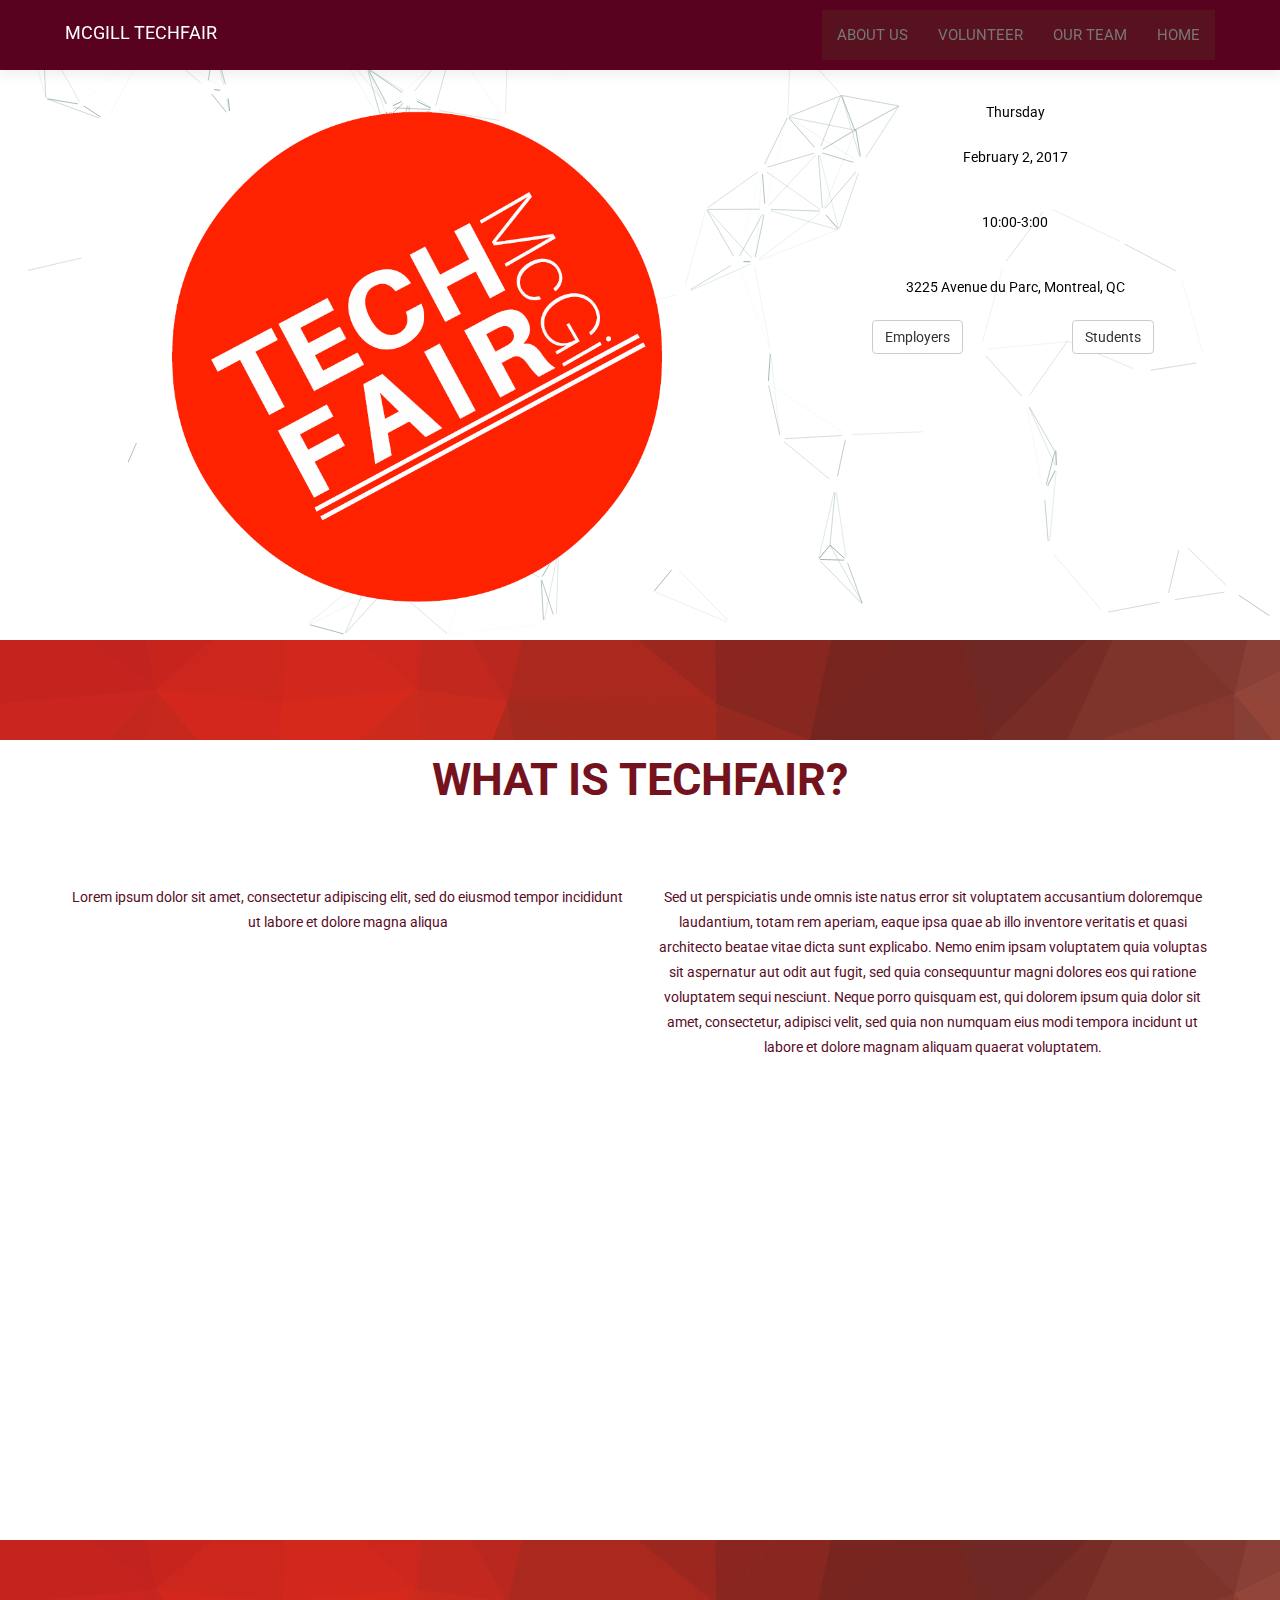
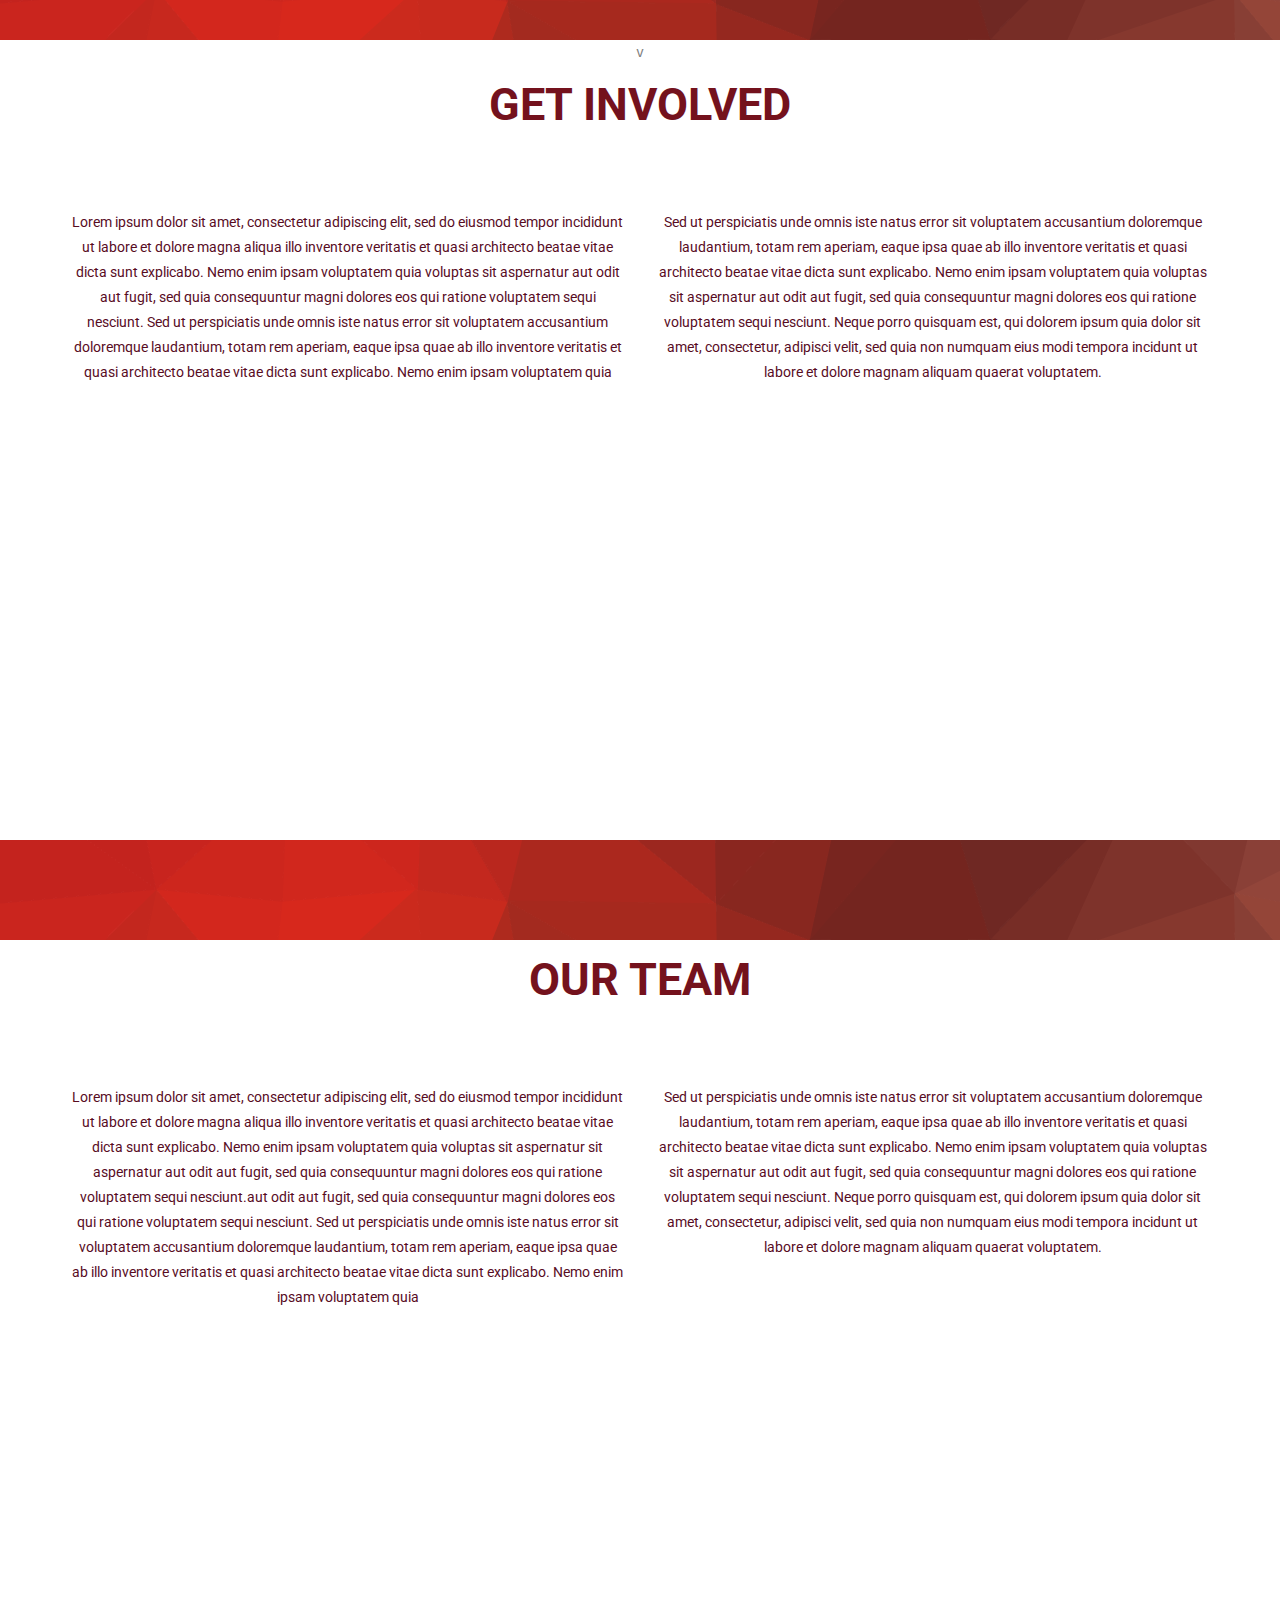
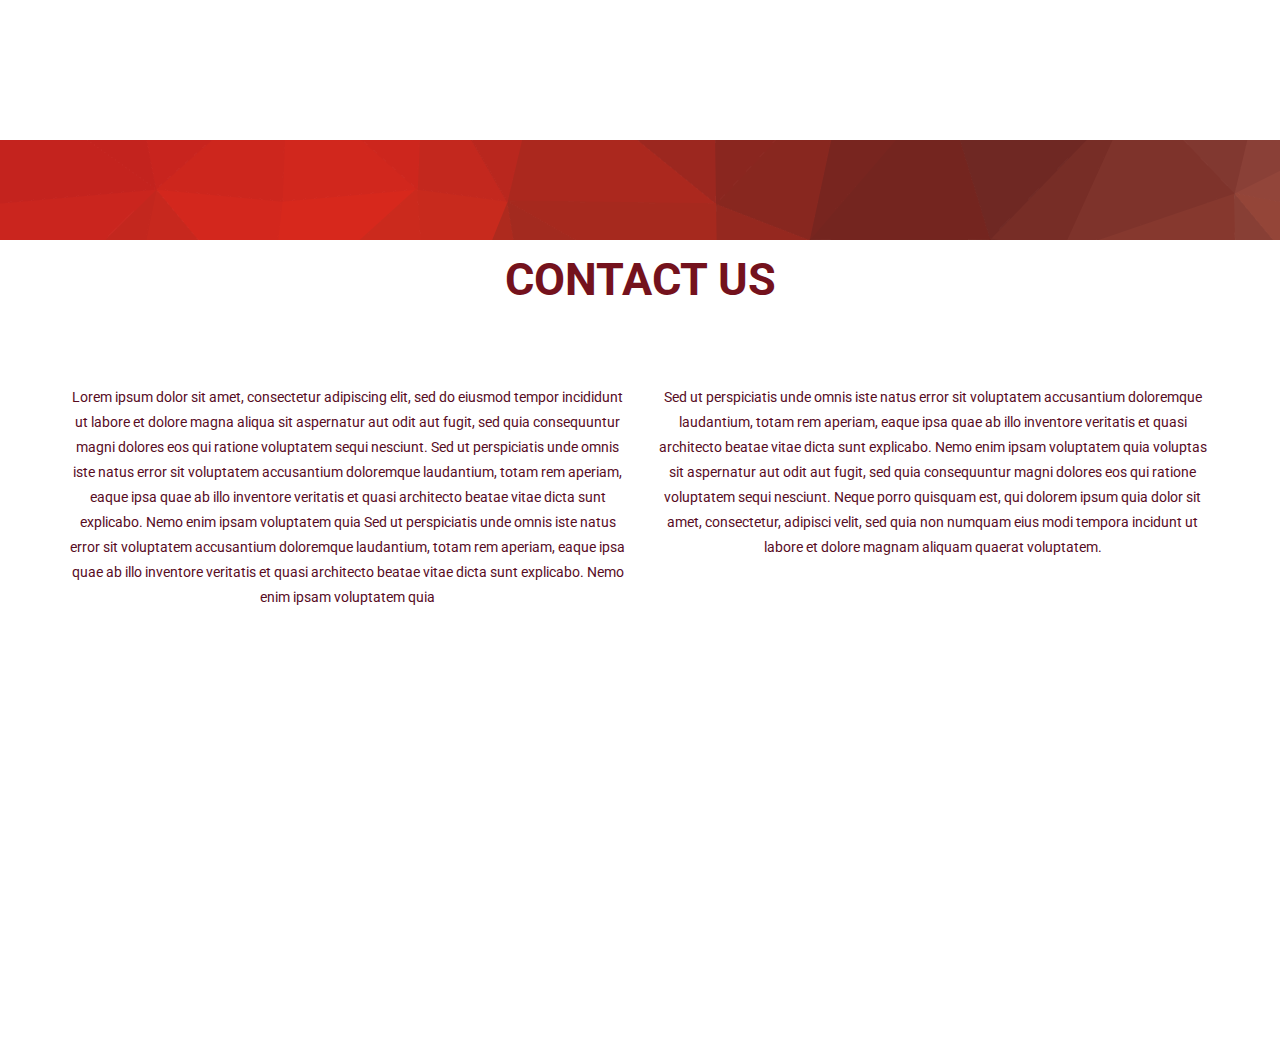
==== commit 8fa615ab: ""changed some color styles"" ====
--- a/index.html
+++ b/index.html
@@ -68,15 +68,23 @@
           <img id="techfair-logo" src="custom/img/TechFairLogo.png">
         </div>
         <div class="col-md-4 col-xs-12">
-           Sed ut perspiciatis unde omnis iste natus error sit voluptatem accusantium doloremque laudantium, totam rem aperiam, adipisci velit, END
+           Thursday
            <div class="row landing-info">
-           eaque ipsa quae ab illo inventore veritatis et quasi architecto beatae vitae dicta sunt explicabo. Nemo enim ipsam voluptatem quia voluptas sit aspernatur aut odit aut fugit, sed quia consequuntur magni dolores eos qui ratione END
+           February 2, 2017
            </div>
            <div class="row landing-info">
-           sed quia non numquam eius modi tempora incidunt ut labore et dolore magnam aliquam quaerat voluptatem. END
+           10:00-3:00
            </div>
            <div class="row landing-info">
-           voluptatem sequi nesciunt. Neque porro quisquam est, qui dolorem ipsum quia dolor sit amet, consectetur, END
+           3225 Avenue du Parc, Montreal, QC
+           </div>
+           <div class="row" id="registration-links">
+            <div class="col-xs-6">
+              <button type="button" class="btn btn-default">Employers</button>
+            </div>
+            <div class="col-xs-6">
+              <button type="button" class="btn btn-default">Students</button>
+            </div>
            </div>
         </div>
       </div>
@@ -111,14 +119,14 @@
 <div id="volunteer" class="content"> 
   <div class=triangle-separator>
     <img id="triangle-1" src="custom/img/pattern-1.png">
-  </div>
+  </div>v
   <div class="section-header">
     <h2>Get involved</h2>
   </div>
   <div class="container">
     <div class="row">
       <div class="col-lg-6 col-md-6 column">
-        <p>Lorem ipsum dolor sit amet, consectetur adipiscing elit, sed do eiusmod tempor incididunt ut labore et dolore magna aliqua
+        <p>Lorem ipsum dolor sit amet, consectetur adipiscing elit, sed do eiusmod tempor incididunt ut labore et dolore magna aliqua illo inventore veritatis et quasi architecto beatae vitae dicta sunt explicabo. Nemo enim ipsam voluptatem quia voluptas sit aspernatur aut odit aut fugit, sed quia consequuntur magni dolores eos qui ratione voluptatem sequi nesciunt. Sed ut perspiciatis unde omnis iste natus error sit voluptatem accusantium doloremque laudantium, totam rem aperiam, eaque ipsa quae ab illo inventore veritatis et quasi architecto beatae vitae dicta sunt explicabo. Nemo enim ipsam voluptatem quia
         </p>
       </div>
       <div class="col-lg-6 col-md-6 column">
@@ -140,7 +148,7 @@
   <div class="container">
     <div class="row">
       <div class="col-lg-6 col-md-6 column">
-        <p>Lorem ipsum dolor sit amet, consectetur adipiscing elit, sed do eiusmod tempor incididunt ut labore et dolore magna aliqua
+        <p>Lorem ipsum dolor sit amet, consectetur adipiscing elit, sed do eiusmod tempor incididunt ut labore et dolore magna aliqua illo inventore veritatis et quasi architecto beatae vitae dicta sunt explicabo. Nemo enim ipsam voluptatem quia voluptas sit aspernatur sit aspernatur aut odit aut fugit, sed quia consequuntur magni dolores eos qui ratione voluptatem sequi nesciunt.aut odit aut fugit, sed quia consequuntur magni dolores eos qui ratione voluptatem sequi nesciunt. Sed ut perspiciatis unde omnis iste natus error sit voluptatem accusantium doloremque laudantium, totam rem aperiam, eaque ipsa quae ab illo inventore veritatis et quasi architecto beatae vitae dicta sunt explicabo. Nemo enim ipsam voluptatem quia 
         </p>
       </div>
       <div class="col-lg-6 col-md-6 column">
@@ -162,7 +170,7 @@
   <div class="container">
     <div class="row">
       <div class="col-lg-6 col-md-6 column">
-        <p>Lorem ipsum dolor sit amet, consectetur adipiscing elit, sed do eiusmod tempor incididunt ut labore et dolore magna aliqua
+        <p>Lorem ipsum dolor sit amet, consectetur adipiscing elit, sed do eiusmod tempor incididunt ut labore et dolore magna aliqua sit aspernatur aut odit aut fugit, sed quia consequuntur magni dolores eos qui ratione voluptatem sequi nesciunt. Sed ut perspiciatis unde omnis iste natus error sit voluptatem accusantium doloremque laudantium, totam rem aperiam, eaque ipsa quae ab illo inventore veritatis et quasi architecto beatae vitae dicta sunt explicabo. Nemo enim ipsam voluptatem quia Sed ut perspiciatis unde omnis iste natus error sit voluptatem accusantium doloremque laudantium, totam rem aperiam, eaque ipsa quae ab illo inventore veritatis et quasi architecto beatae vitae dicta sunt explicabo. Nemo enim ipsam voluptatem quia
         </p>
       </div>
       <div class="col-lg-6 col-md-6 column">
--- a/custom/css/custom-style-1.css
+++ b/custom/css/custom-style-1.css
@@ -6,11 +6,16 @@
     --bg-red-4: #74121D;
     --bg-red-5: #580C1F;
     --bg-red-6: #FF6F59;
+
+    --bg-light-red: #F28080;
+
+    --bg-white: #FFFFFF;
+    --bg-white-particles: #DDDDDD;
 }
 
 #particles-js {
     position: relative;
-    background-color: var(--bg-red-particles);
+    background-color: var(--bg-white);
     min-height: 100%
 }
 
@@ -43,17 +48,17 @@
 
 
 #about-us{
-    background-color: var(--bg-red-1);
+    background-color: var(--bg-white);
 }
 
 #volunteer{
-    background-color: var(--bg-red-2);
+    background-color: var(--bg-white);
 }
 
 #our-team{
-    background-color: var(--bg-red-3);
+    background-color: var(--bg-white);
 }
 
 #contact{
-    background-color: var(--bg-red-4);   
+    background-color: var(--bg-white);   
 }
--- a/custom/css/fonts.css
+++ b/custom/css/fonts.css
@@ -3,14 +3,15 @@
 	text-transform: uppercase;
 }
 #parent #curtain{
-	color: #FFFFFF;	
+	color: #000000;	
 	font-family: 'Roboto', sans-serif;
 }
 
 div.content .section-header h2{
 	font-family: 'Roboto', sans-serif;
+	color: var(--bg-red-4)
 }
 div.content .container {
 	font-family: 'Roboto', sans-serif;
-	color: #FFFFFF;	
+	color: var(--bg-red-5);	
 }
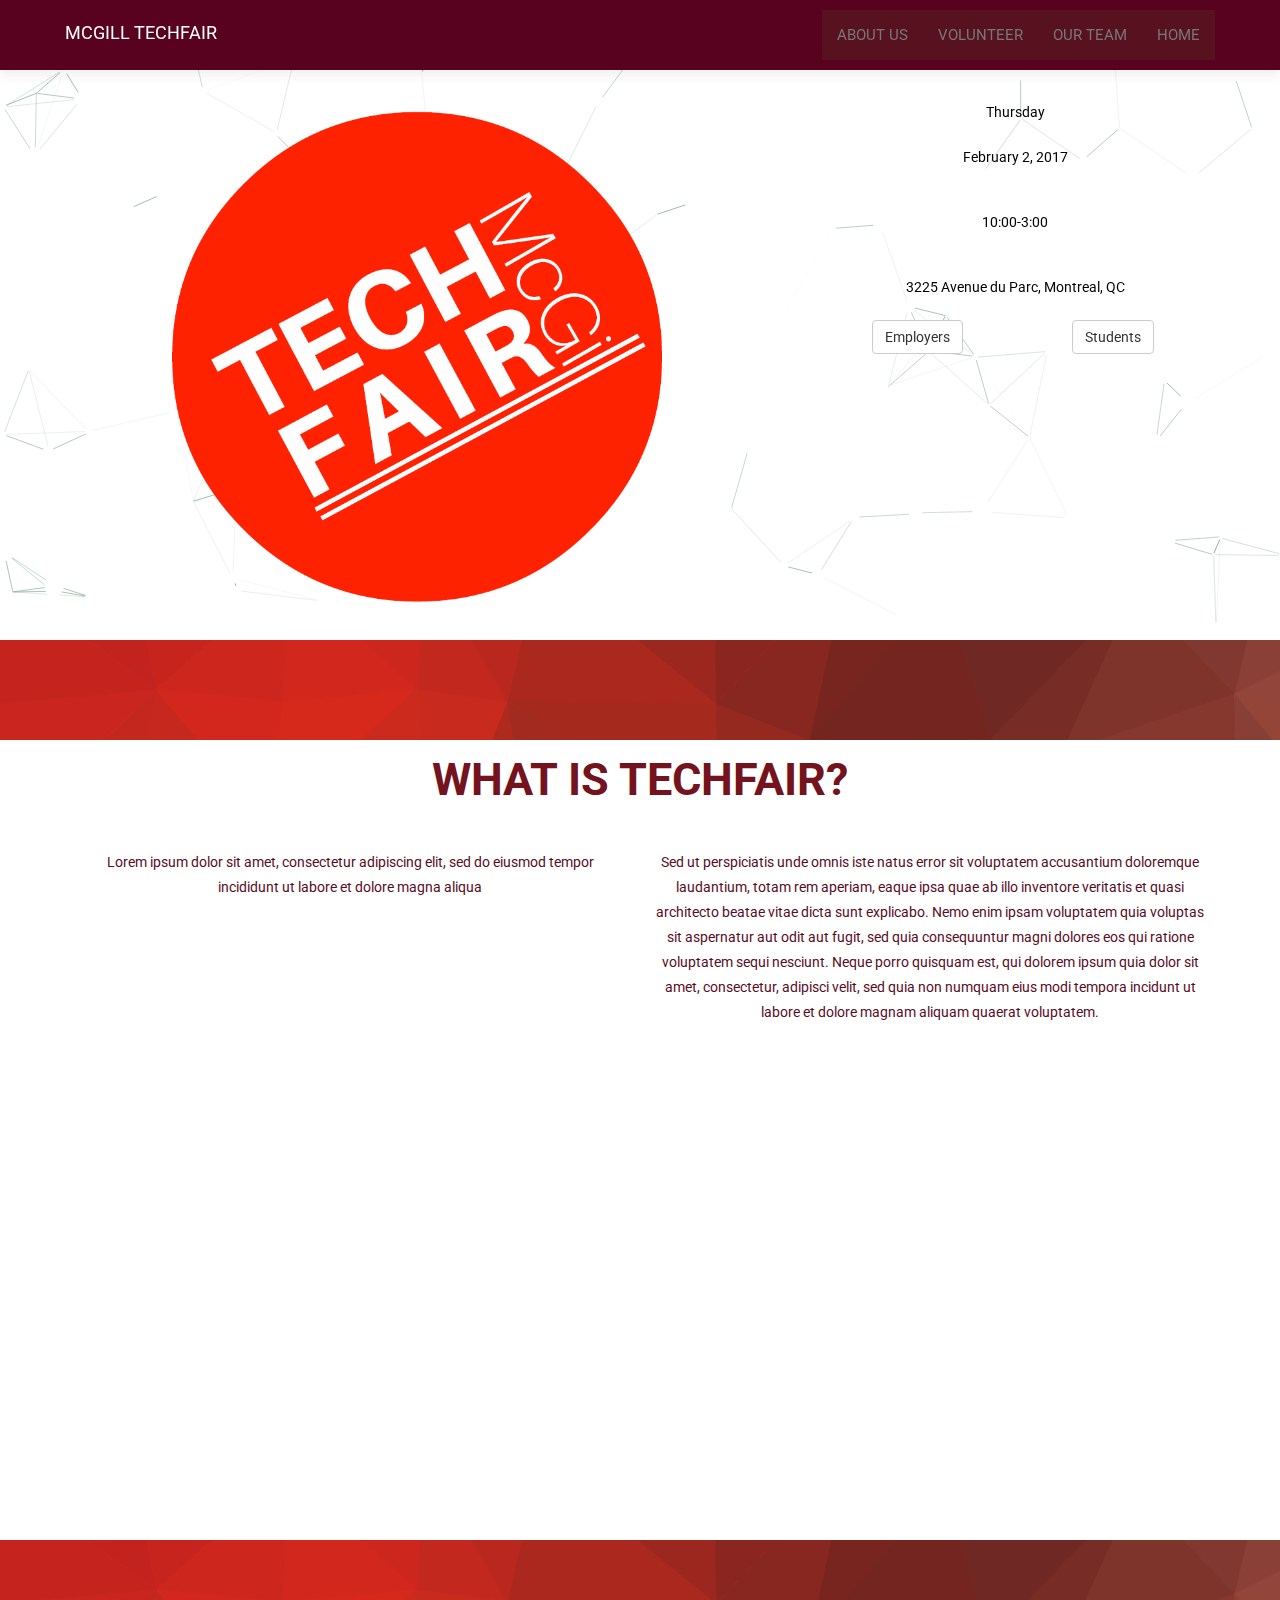
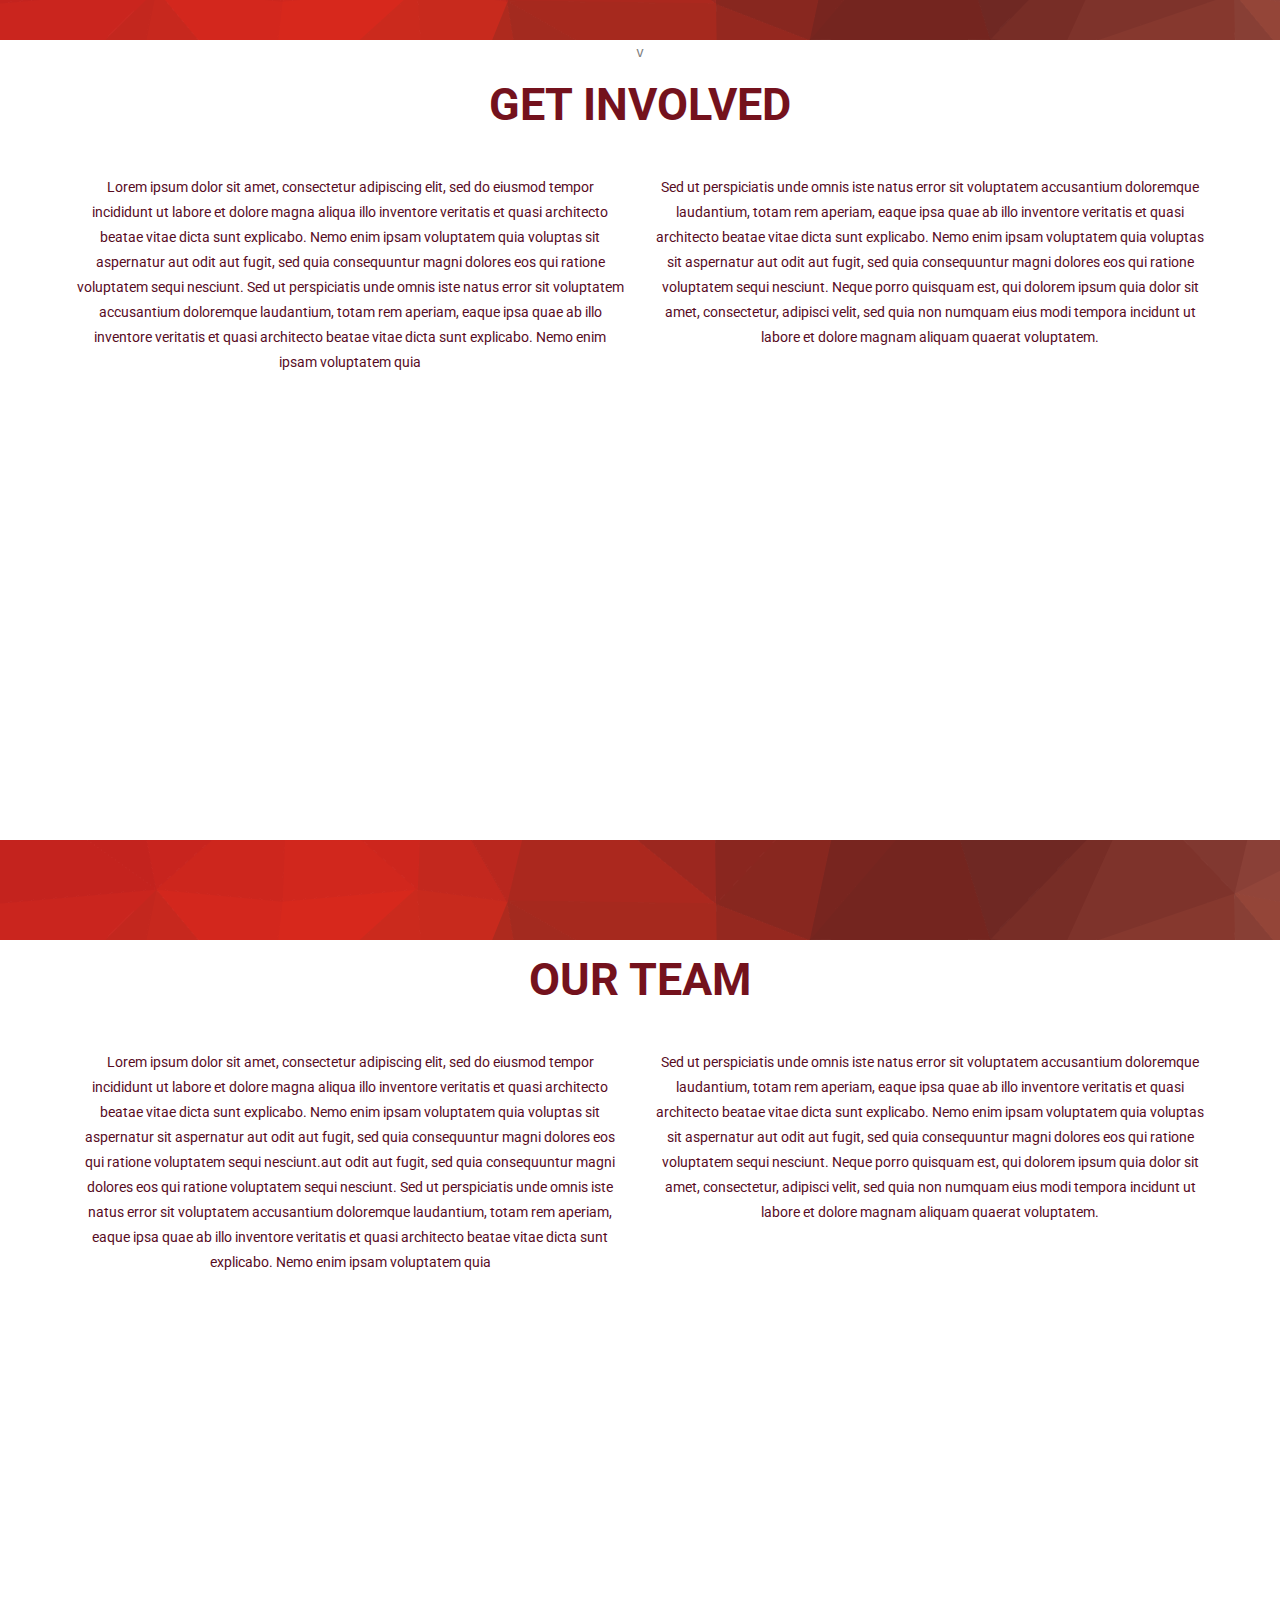
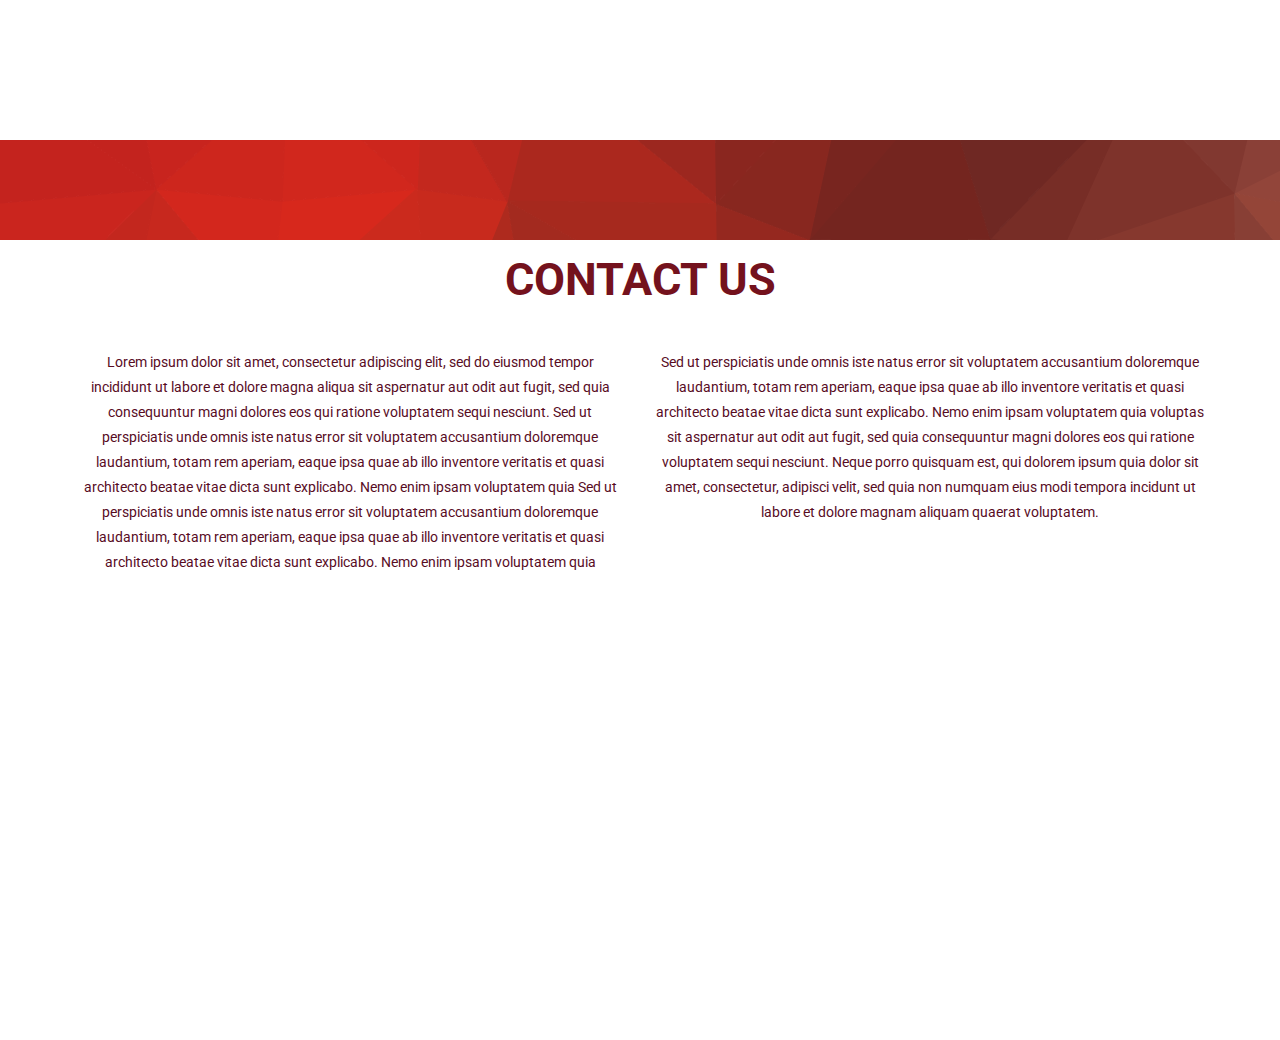
==== commit 1fdb85aa: "fixed padding to work on mobile" ====
--- a/index.html
+++ b/index.html
@@ -100,7 +100,7 @@
   <div class="section-header">
     <h2>What is Techfair?</h2>
   </div>
-  <div class="container">
+  <div class="container container-info">
     <div class="row">
       <div class="col-lg-6 col-md-6 column">
         <p>Lorem ipsum dolor sit amet, consectetur adipiscing elit, sed do eiusmod tempor incididunt ut labore et dolore magna aliqua
@@ -123,7 +123,7 @@
   <div class="section-header">
     <h2>Get involved</h2>
   </div>
-  <div class="container">
+  <div class="container container-info">
     <div class="row">
       <div class="col-lg-6 col-md-6 column">
         <p>Lorem ipsum dolor sit amet, consectetur adipiscing elit, sed do eiusmod tempor incididunt ut labore et dolore magna aliqua illo inventore veritatis et quasi architecto beatae vitae dicta sunt explicabo. Nemo enim ipsam voluptatem quia voluptas sit aspernatur aut odit aut fugit, sed quia consequuntur magni dolores eos qui ratione voluptatem sequi nesciunt. Sed ut perspiciatis unde omnis iste natus error sit voluptatem accusantium doloremque laudantium, totam rem aperiam, eaque ipsa quae ab illo inventore veritatis et quasi architecto beatae vitae dicta sunt explicabo. Nemo enim ipsam voluptatem quia
@@ -145,7 +145,7 @@
   <div class="section-header">
     <h2>Our Team</h2>
   </div>
-  <div class="container">
+  <div class="container container-info">
     <div class="row">
       <div class="col-lg-6 col-md-6 column">
         <p>Lorem ipsum dolor sit amet, consectetur adipiscing elit, sed do eiusmod tempor incididunt ut labore et dolore magna aliqua illo inventore veritatis et quasi architecto beatae vitae dicta sunt explicabo. Nemo enim ipsam voluptatem quia voluptas sit aspernatur sit aspernatur aut odit aut fugit, sed quia consequuntur magni dolores eos qui ratione voluptatem sequi nesciunt.aut odit aut fugit, sed quia consequuntur magni dolores eos qui ratione voluptatem sequi nesciunt. Sed ut perspiciatis unde omnis iste natus error sit voluptatem accusantium doloremque laudantium, totam rem aperiam, eaque ipsa quae ab illo inventore veritatis et quasi architecto beatae vitae dicta sunt explicabo. Nemo enim ipsam voluptatem quia 
@@ -167,7 +167,7 @@
   <div class="section-header">
     <h2>Contact us</h2>
   </div>
-  <div class="container">
+  <div class="container container-info">
     <div class="row">
       <div class="col-lg-6 col-md-6 column">
         <p>Lorem ipsum dolor sit amet, consectetur adipiscing elit, sed do eiusmod tempor incididunt ut labore et dolore magna aliqua sit aspernatur aut odit aut fugit, sed quia consequuntur magni dolores eos qui ratione voluptatem sequi nesciunt. Sed ut perspiciatis unde omnis iste natus error sit voluptatem accusantium doloremque laudantium, totam rem aperiam, eaque ipsa quae ab illo inventore veritatis et quasi architecto beatae vitae dicta sunt explicabo. Nemo enim ipsam voluptatem quia Sed ut perspiciatis unde omnis iste natus error sit voluptatem accusantium doloremque laudantium, totam rem aperiam, eaque ipsa quae ab illo inventore veritatis et quasi architecto beatae vitae dicta sunt explicabo. Nemo enim ipsam voluptatem quia
--- a/custom/css/custom-style-1.css
+++ b/custom/css/custom-style-1.css
@@ -35,9 +35,13 @@
 div.content {
     min-height: 100%;
 }
+div.container-info{
+    padding: 20px;
+}
 
 div.section-header {
     padding-top: 20px;
+    padding-bottom: 20px;
     color : #FFFFFF;
 }
 
